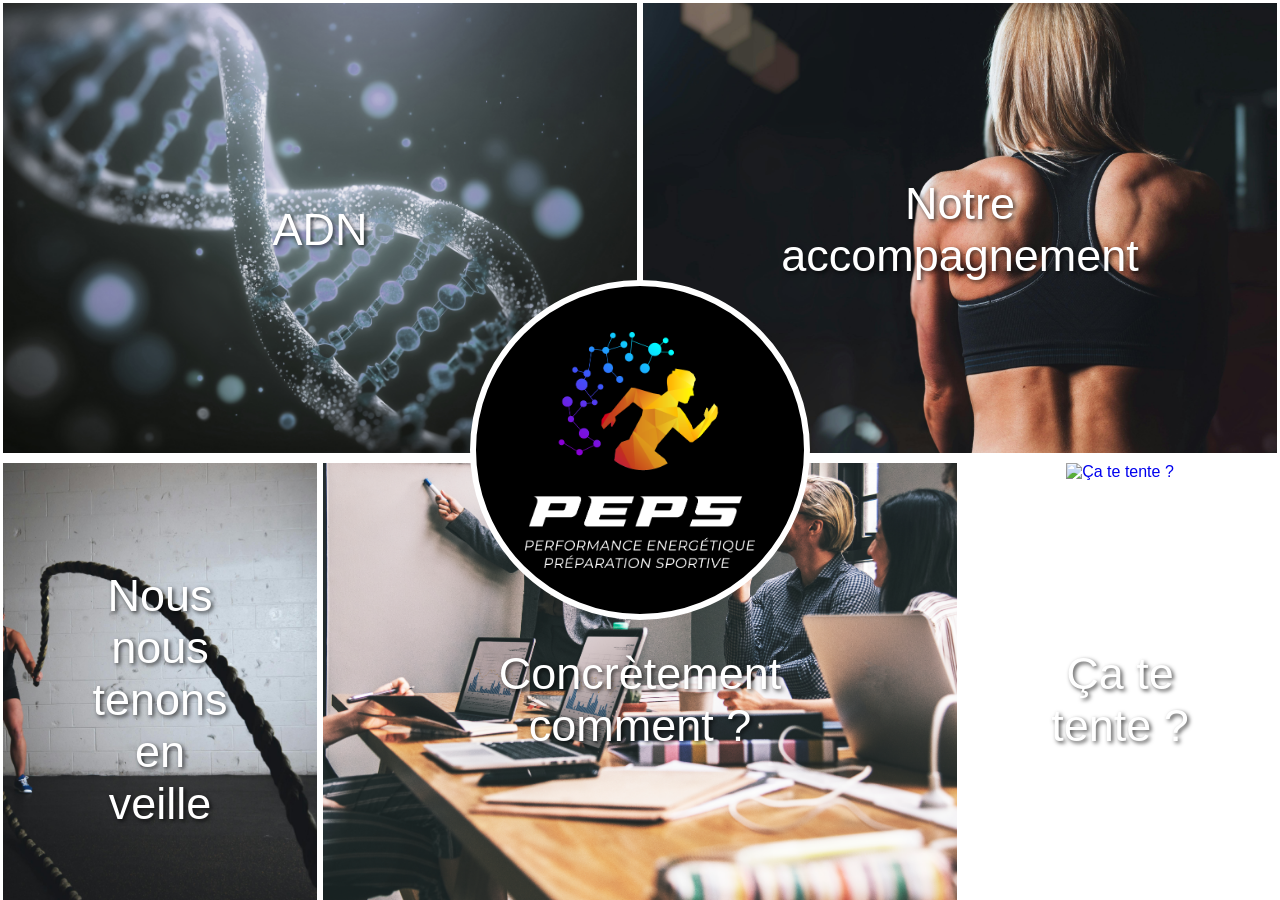
==== index.html @ bc74a057 "Avancement majeur du site" ====
<!DOCTYPE html>
<html lang="fr">
<head>
    <meta charset="UTF-8">
    <meta name="viewport" content="width=device-width, initial-scale=1.0">
    <title>PEPS - Page d'accueil</title>
    <link rel="stylesheet" href="assets/css/styles.css">
    <link rel="icon" type="image/png" href="assets/images/LOGO/COULEUR/logo-peps.png">
    <meta name="description" content="PEPS, Performance Energétique et Performance Sportive, accompagne les individus dans leur accomplissement sportif, en se basant sur la proximité, l'adaptabilité et le partage, pour une performance physique et mentale durable">
    <meta name="keywords" content="Coach sportif, préparation physique, suivi athlétique, remise en forme, sport collectif, sport individuel">
    <meta name="author" content="PEPS - Performance energétique, préparation sportive">
</head>
<body>
    <main class="main-container-index">
        <!-- Première ligne links -->
        <div class="row-top">
            <!-- Lien ADN -->
            <a href="pages/adn.html" class="link">
                <img class="link-img" src="assets/images/image-background-adn.jpg" alt="ADN">
                <span class="link-text">ADN</span>
            </a>

            <!-- Lien Accompagnement -->
            <a href="pages/accompaniement.html" class="link">
                <img class="link-img" src="assets/images/accompagnements.jpg" alt="Nos accompagnements">
                <span class="link-text">Notre accompagnement</span>
            </a>
        </div>
        <!-- Fin de première ligne links-->

        <!-- Logo central -->
        <div class="logo-center">
            <img src="assets/images/LOGO/COULEUR/logo-complet.png" alt="Logo PEPS">
        </div>
        <!-- Fin logo central -->


        <!-- Deuxième ligne links -->
        <div class="row-bottom">
            <!--Lien Veille-->
            <a href="pages/in-development.html" class="link img-bottom">
                <img class="link-img" src="assets/images/veille.jpg" alt="Nous nous tenons en veille">
                <span class="link-text">Nous nous tenons en veille</span>
            </a>

            <!-- Lien Concrètement -->
            <a href="pages/how.html" class="link img-bottom">
                <img class="link-img" src="assets/images/img-background-how.jpg" alt="Concrètement comment ?">
                <span class="link-text">Concrètement comment ?</span>
            </a>

            <!-- Lien Contact -->
            <a href="pages/contact.html" class="link img-bottom">
                <img class="link-img" src="assets/images/img-background-contact.jpg" alt="Ça te tente ?">
                <span class="link-text">Ça te tente ?</span>
            </a>
        </div>
        <!-- Deuxième ligne links -->

    </main>

    <script src="assets/js/script.js"></script>
</body>
</html>
---- assets/css/styles.css ----
/* ========================================*/
/* ============ CSS PRINCIPAL  ============*/
/* ========================================*/

*, ::before, ::after{
    margin: 0;
    box-sizing: border-box;
    padding: 0;
    font-family: 'Montserrat', sans-serif;
}

img{
    width: 100%;
    height: 100%;
    object-fit: cover;
}

a{
    text-decoration: none;
}

ul{
    list-style: none;
}

.btn {
    background: linear-gradient(120deg, #6a00f4, #16d9e3);
    border: none;
    border-radius: 30px;
    padding: 14px 25px;
    color: white;
    font-size: 1.2em;
    font-weight: bold;
    text-align: center;
    text-decoration: none;
    box-shadow: 0 4px 15px rgba(0, 0, 0, 0.2);
    transition: transform 0.3s ease, box-shadow 0.3s ease;
    cursor: pointer;
}

.btn:hover {
    transform: scale(1.05);
    box-shadow: 0px 6px 20px rgba(0, 0, 0, 0.3);
}


footer{
    background: linear-gradient(120deg, #6a00f4, #16d9e3);
    text-align: center;
    padding: 30px 5px;
    margin-top: 40px;
    bottom: 0;
    width: 100%;
    color: #ffffff;
}

/* ========================================*/
/* ========= FIN CSS PRINCIPAL  ===========*/
/* ========================================*/

/* ========================================*/
/* ============ PAGE D'ACCUEIL ============*/
/* ========================================*/
.main-container-index {
    position: relative;
    /*padding: 7px;*/
    height: 100vh;
    overflow: hidden;
    z-index: 1;
}

.logo-center{
    position: absolute;
    left: 50%;
    top: 50%;
    display: flex;
    align-items: center;
    justify-content: center;
    transform: translate(-50%, -50%);
    width: 340px;
    height: 340px;
    background-color: #000000;
    border-radius: 50%;
    border: solid 6px #ffffff;
    z-index: 3;
}

.logo-center > img{
    width: 230px;
    height: 245px;
    object-fit: contain;
}

.row-top{
    display: grid;
    grid-template-columns: 50% 50%;
    z-index: 2;
}

.row-bottom{
    display: grid;
    grid-template-columns: 25% 50% 25% ;
    z-index: 2;
}

.link{
    position: relative;
    text-align: center;
    padding: 3px;
    overflow: hidden;
}

.link-img{
    /*width: 720px;*/
    height: 50vh;
    transition: transform 0.3s ease;
}

.link:hover img {
    transform: scale(1.02);
}

.img-bottom{
    height: 480px;
}

.link-text {
    position: absolute;
    left: 50%;
    top: 50%;
    transform: translate(-50%, -50%);
    color: white;
    font-size: 5vh;
    text-shadow: 2px 2px 4px rgba(0, 0, 0, 0.7);
}

/* ========================================*/
/* ========== FIN PAGE D'ACCUEIL ==========*/
/* ========================================*/


/* ========================================*/
/* =============== PAGE ADN ===============*/
/* ========================================*/

.header{
    display: flex;
    justify-content: space-between;
    align-items: center;
    padding: 5px 55px;
    width: 100%;
    height: 11vh;
    background-color: rgba(0, 0, 0, 0.4);

}

.background-img{
    position: absolute;
    top: 0;
    left: 0;
    width: 100%;
    height: 60vh;
    background-size: cover;
    background-position: center;
    z-index: -1;
}

.url-adn{
    background-image: url("../images/image-background-adn.jpg");
}

.url-veille{
    background-image: url("../images/veille.jpg");
}

.url-how{
    background-image: url("../images/img-background-how.jpg");
}

.url-accompagnement{
    background-image: url("../images/accompagnements.jpg");
}

.url-contact{
    background-image: url("../images/img-background-contact-page.jpg");
}

.header-logo{
    width: 100px;
    top: 0;
}

.header-nav ul{
    display: flex;
}

.header-nav ul li {
    padding: 0 20px;
}

.header-nav ul li a {
    text-decoration: none;
    color: #ffffff;
    font-size: 1.2em;
}

/*
.header-nav ul li a:hover {
    color: #d47a1c;
}
*/

.hero{
    display: flex;
    flex-direction: column;
    align-items: center;
    margin-top: 50px;
}

.hero-text {
    text-align: center;
    color: white;
}

.hero-text h1 {
    font-size: 4em;
    margin-bottom: 20px;
}

.hero-text p {
    font-size: 3em;
    margin-bottom: 40px;
}

.container{
    width: 100%;
    max-width: 1440px;
    margin: 0 auto;
    padding: 20px;
    margin-top: 90px;
}

.container-titre h2{
    text-align: center;
    font-size: 3em;
    font-weight: bold;
    background: linear-gradient(90deg, #6a00f4, #16d9e3);
    -webkit-background-clip: text;
    -webkit-text-fill-color: transparent;
    margin-bottom: 40px;
    margin-top: 40px;
}

.container-adn{
    text-align: center;
}

.container p {
    font-size: 1.2em;
    line-height: 1.2;
}


/* ========================================*/
/* ============= FIN PAGE ADN =============*/
/* ========================================*/


/* ========================================*/
/* =============== PAGE ACC ===============*/
/* ========================================*/
.container-cards {
    display: grid;
    max-width: 1200px;
    margin: 0 auto;
    grid-template-columns: repeat(2, 1fr);
    gap: 20px;
    align-items: start;
    justify-content: center;
}

.card {
    max-width: 550px;
    border: none;
    border-radius: 10px;
    box-shadow: 0 4px 15px rgba(0, 0, 0, 0.2);
    margin-top: 20px;
    margin-bottom: 25px;
}

.card-header {
    text-align: center;
    border-top-left-radius: 10px;
    border-top-right-radius: 10px;
    color: #ffffff;
    font-size: 1.5em;
    background: linear-gradient(10deg, #6a00f4, #16d9e3);
    padding: 15px 10px;
}

.card-content {
    padding: 10px;
}

.card-list {
    list-style-type: none;
    padding: 0;
    margin: 0;
}

.card-list li {
    background-color: #f9f9f9;
    border: 1px solid #ddd;
    border-radius: 5px;
    padding: 10px;
    margin-bottom: 10px;
    transition: background-color 0.3s;
}

.card-list li:hover {
    background-color: #e0e0e0;
}

.hover-text {
    display: none;
    padding: 5px;
    z-index: 1;
}

.card:hover .hover-text {
    display: block;
}

/* ========================================*/
/* ============= FIN PAGE ACC =============*/
/* ========================================*/

/* ========================================*/
/* =============== PAGE how ===============*/
/* ========================================*/
.container-box{
    position: relative;
}

.line{
    height: 1000px;
    width: 8px;
    margin: 0 auto;
    background: linear-gradient(10deg, #6a00f4, #16d9e3);
    border-radius: 20px;
}

.rond{
    position: absolute;
    width: 50px;
    height: 50px;
    border-radius: 50%;
    background: linear-gradient(10deg, #6a00f4, #16d9e3);
    left: 50%;
    transform: translate(-50%);
}

.box{
    position: absolute;
    left: 50%;
    transform: translate(-50%);
    width: 400px;
    height: auto;
    padding: 20px;
    border-radius: 3px;
    box-shadow: 0 10px 15px rgba(0,0,0,0.5);
}

.r1{top: 60px;}
.r2{top: 260px;}
.r3{top: 440px;}
.r4{top: 600px;}
.r5{top: 700px;}
.r6{top: 820px;}

.b1{top: 60px; left: calc(50% - 270px)}
.b2{top: 260px; left: calc(50% + 270px)}
.b3{top: 440px; left: calc(50% - 270px)}
.b4{top: 600px; left: calc(50% + 270px)}
.b5{top: 700px; left: calc(50% - 270px)}
.b6{top: 820px; left: calc(50% + 270px)}


/* ========================================*/
/* ============= FIN PAGE how =============*/
/* ========================================*/




@media (max-width: 768px) {
    .container-cards {
        grid-template-columns: 1fr;
    }

    .container-titre h2 {
        font-size: 2.5em;
    }

    .card-header {
        font-size: 1.3em;
    }

    .card-list li {
        font-size: 1em;
    }
}

@media (max-width: 480px) {
    .container-titre h2 {
        font-size: 2em;
    }

    .card-header {
        font-size: 1.2em;
    }

    .card-list li {
        font-size: 0.9em;
    }
}
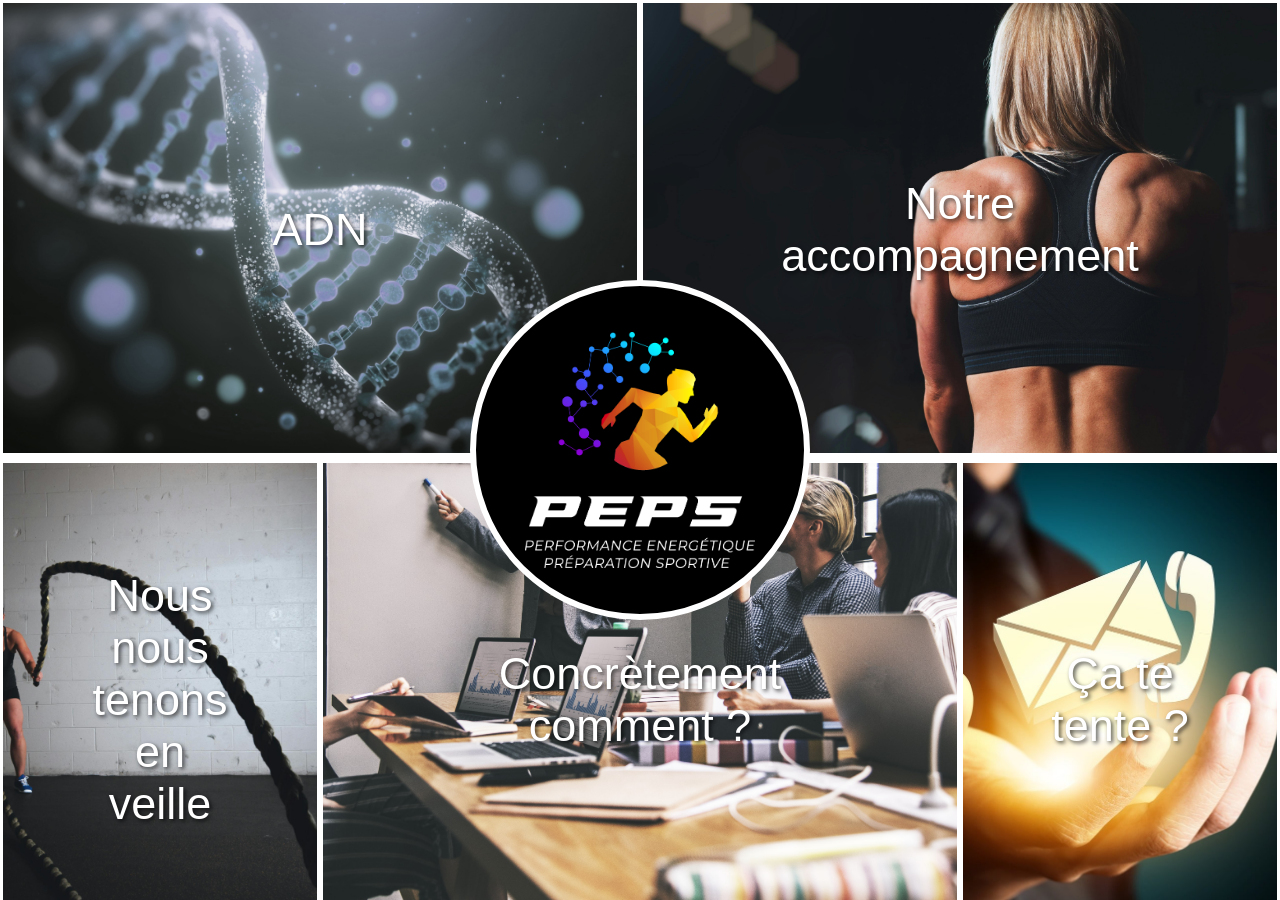
==== commit e1c09140: "Peps site Version 1" ====
--- a/index.html
+++ b/index.html
@@ -6,8 +6,9 @@
     <title>PEPS - Page d'accueil</title>
     <link rel="stylesheet" href="assets/css/styles.css">
     <link rel="icon" type="image/png" href="assets/images/LOGO/COULEUR/logo-peps.png">
-    <meta name="description" content="PEPS, Performance Energétique et Performance Sportive, accompagne les individus dans leur accomplissement sportif, en se basant sur la proximité, l'adaptabilité et le partage, pour une performance physique et mentale durable">
+    <meta name="description" content="PEPS, Performance Energétique et Performance Sportive, accompagne ses clients dans leur accomplissement sportif, en se basant sur la proximité, l'adaptabilité et le partage, pour une performance physique et mentale durable">
     <meta name="keywords" content="Coach sportif, préparation physique, suivi athlétique, remise en forme, sport collectif, sport individuel">
+    <link rel="canonical" href="https://prepapeps.com/index.html">
     <meta name="author" content="PEPS - Performance energétique, préparation sportive">
 </head>
 <body>
@@ -21,7 +22,7 @@
             </a>
 
             <!-- Lien Accompagnement -->
-            <a href="pages/accompaniement.html" class="link">
+            <a href="pages/accompagnement.html" class="link">
                 <img class="link-img" src="assets/images/accompagnements.jpg" alt="Nos accompagnements">
                 <span class="link-text">Notre accompagnement</span>
             </a>
@@ -38,13 +39,13 @@
         <!-- Deuxième ligne links -->
         <div class="row-bottom">
             <!--Lien Veille-->
-            <a href="pages/in-development.html" class="link img-bottom">
+            <a href="pages/veille.html" class="link img-bottom">
                 <img class="link-img" src="assets/images/veille.jpg" alt="Nous nous tenons en veille">
                 <span class="link-text">Nous nous tenons en veille</span>
             </a>
 
             <!-- Lien Concrètement -->
-            <a href="pages/how.html" class="link img-bottom">
+            <a href="pages/comment-ca-marche.html" class="link img-bottom">
                 <img class="link-img" src="assets/images/img-background-how.jpg" alt="Concrètement comment ?">
                 <span class="link-text">Concrètement comment ?</span>
             </a>
--- a/assets/css/styles.css
+++ b/assets/css/styles.css
@@ -29,7 +29,7 @@
     border-radius: 30px;
     padding: 14px 25px;
     color: white;
-    font-size: 1.2em;
+    font-size: 2vh;
     font-weight: bold;
     text-align: center;
     text-decoration: none;
@@ -40,7 +40,7 @@
 
 .btn:hover {
     transform: scale(1.05);
-    box-shadow: 0px 6px 20px rgba(0, 0, 0, 0.3);
+    box-shadow: 0 6px 20px rgba(0, 0, 0, 0.3);
 }
 
 
@@ -54,9 +54,102 @@
     color: #ffffff;
 }
 
+.link-footer{
+    color: #FFFFFF;
+}
+
+.link-footer:hover{
+    color: #000000;
+}
+
 /* ========================================*/
 /* ========= FIN CSS PRINCIPAL  ===========*/
 /* ========================================*/
+
+/* ========================================*/
+/* ============ Hamburger Menu ============*/
+/* ========================================*/
+.hamburger {
+    display: none;
+    flex-direction: column;
+    justify-content: space-around;
+    width: 30px;
+    height: 25px;
+    cursor: pointer;
+}
+
+.hamburger span {
+    height: 3px;
+    width: 100%;
+    background-color: #ffffff;
+    border-radius: 5px;
+}
+
+/* Styles pour le menu nav */
+.header-nav {
+    display: flex;
+}
+
+.header-nav ul {
+    display: flex;
+}
+
+.header-nav ul li {
+    padding: 0 20px;
+}
+
+
+@media (max-width: 768px) {
+    .test{
+        width: 100%;
+        display: flex;
+        justify-content: space-between;
+        text-align: center;
+        align-items: center;
+    }
+    .header-nav {
+        display: none;
+    }
+
+    .hamburger {
+        display: flex;
+    }
+
+    .header-nav.active {
+        display: flex;
+        flex-direction: column;
+        position: absolute;
+        left: 0;
+        top: 0;
+        width: 100%;
+        background: rgba(0, 0, 0, 0.9);
+        z-index: 10;
+    }
+
+    .header-nav.active ul {
+        flex-direction: column;
+        padding: 10px 0;
+    }
+
+    .header-nav.active ul li {
+        padding: 10px 0; /* Padding des items */
+        text-align: center; /* Centré */
+    }
+
+    .header-btn {
+        display: none; /* Masqué sur mobile par défaut */
+    }
+
+    .header-nav.active .header-btn {
+        display: block; /* Affiché quand le menu est actif */
+        padding: 10px; /* Padding pour le bouton de contact */
+    }
+}
+
+/* ========================================*/
+/* ============ Fin Hamburger Menu ========*/
+/* ========================================*/
+
 
 /* ========================================*/
 /* ============ PAGE D'ACCUEIL ============*/
@@ -142,16 +235,13 @@
 /* ========================================*/
 /* =============== PAGE ADN ===============*/
 /* ========================================*/
-
 .header{
     display: flex;
     justify-content: space-between;
     align-items: center;
     padding: 5px 55px;
     width: 100%;
-    height: 11vh;
     background-color: rgba(0, 0, 0, 0.4);
-
 }
 
 .background-img{
@@ -159,7 +249,7 @@
     top: 0;
     left: 0;
     width: 100%;
-    height: 60vh;
+    height: 495px;
     background-size: cover;
     background-position: center;
     z-index: -1;
@@ -391,9 +481,114 @@
 /* ========================================*/
 
 
-
-
-@media (max-width: 768px) {
+/* ========================================*/
+/* ============= PAGE CONTACT =============*/
+/* ========================================*/
+.contact-container {
+    display: flex;
+    align-items: center;
+    justify-content: center;
+    margin: 50px auto;
+    max-width: 800px;
+}
+
+.contact-box {
+    background-color: #ffffff;
+    border: 2px solid transparent;
+    border-image: linear-gradient(10deg, #6a00f4, #16d9e3) 1;
+    padding: 20px;
+    margin-bottom: 20px;
+    border-radius: 8px;
+    box-shadow: 0 2px 10px rgba(0, 0, 0, 0.1);
+}
+
+.contact-box h2 {
+    margin-top: 0;
+    color: #6a00f4;
+}
+
+.contact-box p {
+    margin: 10px 0;
+    color: #333;
+}
+
+.contact-box ul {
+    padding-left: 20px;
+}
+
+.contact-box ul li {
+    margin: 5px 0;
+    color: #333;
+}
+
+/* ========================================*/
+/* ============ PAGE CONTACT ==============*/
+/* ========================================*/
+
+
+/* ========================================*/
+/* ============ Responsive ================*/
+/* ========================================*/
+
+@media only screen and (min-width: 769px) and (max-width: 1024px) {
+    .link-text{
+        font-size: 1.8em;
+    }
+
+    .btn{
+        font-size: 1em;
+    }
+
+    .header-nav ul li a {
+        text-decoration: none;
+        color: #ffffff;
+        font-size: 1em;
+        padding: 0 10px;
+    }
+
+    .header-nav ul li {
+        font-size: 1em;
+        padding: 10px 0;
+    }
+
+    .hero-text h1 {
+        font-size: 3em;
+    }
+
+    .hero-text p {
+        font-size: 2.5em;
+    }
+
+    .contact-container {
+        flex-direction: column;
+        padding: 20px;
+    }
+
+    .contact-box {
+        width: 90%;
+    }
+
+    .logo-center > img {
+        width: 150px;
+        height: 150px;
+    }
+
+    .logo-center {
+        width: 220px;
+        height: 220px;
+    }
+
+    .box{
+        width: 40%;
+    }
+
+}
+
+@media only screen and (min-width: 481px) and (max-width: 768px) {
+    .background-img {
+        height: 440px;
+    }
+
     .container-cards {
         grid-template-columns: 1fr;
     }
@@ -409,6 +604,66 @@
     .card-list li {
         font-size: 1em;
     }
+
+    .link-text{
+        font-size: 1.5em;
+    }
+
+    .header-nav ul {
+        flex-direction: column;
+    }
+
+    .header-nav ul li {
+        padding: 10px 0;
+    }
+
+    .hero-text h1 {
+        font-size: 2.5em;
+    }
+
+    .hero-text p {
+        font-size: 2em;
+    }
+
+    .contact-container {
+        flex-direction: column;
+        padding: 20px;
+    }
+
+    .contact-box {
+        width: 90%;
+    }
+
+    /* Page comment ça marche  */
+    .line{
+        height: 1100px;
+        width: 6px;
+        margin-left: 80%;
+    }
+
+    .rond{
+        width: 30px;
+        height: 30px;
+        left: 80.5%;
+    }
+
+    .box{
+        width: 60%;
+    }
+
+    .r1{top: 60px;}
+    .r2{top: 330px;}
+    .r3{top: 480px;}
+    .r4{top: 620px;}
+    .r5{top: 720px;}
+    .r6{top: 860px;}
+
+    .b1{top: 60px; left: 40%}
+    .b2{top: 330px; left: 40%}
+    .b3{top: 480px; left: 40%}
+    .b4{top: 620px; left: 40%}
+    .b5{top: 720px; left: 40%}
+    .b6{top: 860px; left: 40%}
 }
 
 @media (max-width: 480px) {
@@ -416,6 +671,23 @@
         font-size: 2em;
     }
 
+    .logo-center{
+        width: 230px;
+        height: 230px;
+    }
+
+    .logo-center > img{
+        width: 150px;
+    }
+
+    .background-img{
+        height: 385px;
+    }
+
+    .link-text{
+        font-size: 1.3em;
+    }
+
     .card-header {
         font-size: 1.2em;
     }
@@ -423,4 +695,145 @@
     .card-list li {
         font-size: 0.9em;
     }
-}
+
+    .hero-text h1 {
+        font-size: 2em;
+    }
+
+    .hero-text p {
+        font-size: 1.5em;
+    }
+
+    .header {
+        flex-direction: column;
+        align-items: center;
+    }
+
+    .header-logo {
+        width: 80px;
+    }
+
+    .header-nav ul {
+        flex-direction: column;
+        align-items: center;
+        padding: 10px 0;
+    }
+
+    .header-nav ul li {
+        padding: 5px 0;
+        font-size: 0.9em;
+    }
+
+    .contact-container {
+        padding: 10px;
+    }
+
+    .contact-box {
+        width: 100%;
+        padding: 15px;
+    }
+
+    /* Page comment ça marche  */
+    .line{
+        height: 1100px;
+        width: 6px;
+        margin-left: 95%;
+    }
+
+    .rond{
+        width: 30px;
+        height: 30px;
+        left: 95.5%;
+    }
+
+    .box{
+        width: 80%;
+    }
+
+    .r1{top: 60px;}
+    .r2{top: 330px;}
+    .r3{top: 480px;}
+    .r4{top: 620px;}
+    .r5{top: 720px;}
+    .r6{top: 860px;}
+
+    .b1{top: 60px; left: 40%}
+    .b2{top: 330px; left: 40%}
+    .b3{top: 480px; left: 40%}
+    .b4{top: 620px; left: 40%}
+    .b5{top: 720px; left: 40%}
+    .b6{top: 860px; left: 40%}
+}
+
+/*@media (min-width: 1440px) {
+    .background-img{
+        height: 65vh;
+    }
+}*/
+
+
+
+/* ========================================*/
+/* ============ Fin Responsive ============*/
+/* ========================================*/
+
+/* ========================================*/
+/* ============== CSS ERROR ===============*/
+/* ========================================*/
+
+.error-container {
+    background: lightgray;
+    padding: 40px;
+    border-radius: 10px;
+    box-shadow: 0 4px 15px rgba(0, 0, 0, 0.3);
+}
+
+h5 {
+    font-weight: bold;
+    background: linear-gradient(90deg, #6a00f4, #16d9e3);
+    -webkit-background-clip: text;
+    -webkit-text-fill-color: transparent;
+    font-size: 6em;
+    margin: 0;
+}
+
+h6 {
+    font-size: 2em;
+    margin: 10px 0;
+}
+
+
+
+/* ========================================*/
+/* =========== FIN CSS ERROR  =============*/
+/* ========================================*/
+
+
+/* ========================================*/
+/* ============ CSS Mentions  =============*/
+/* ========================================*/
+
+.container-mentions {
+    max-width: 800px;
+    margin: 50px auto;
+    padding: 20px;
+    background-color: #f9f9f9;
+    border-radius: 8px;
+    box-shadow: 0 2px 10px rgba(0, 0, 0, 0.1);
+}
+
+.container-mentions > h3 {
+    color: #333; /* Couleur des sous-titres */
+    margin-top: 20px;
+}
+
+.container.container-mentions > p {
+    line-height: 1.5;
+    color: #555; /* Couleur du texte */
+}
+
+/* ========================================*/
+/* ========== FIN CSS Mentions  ===========*/
+/* ========================================*/
+
+
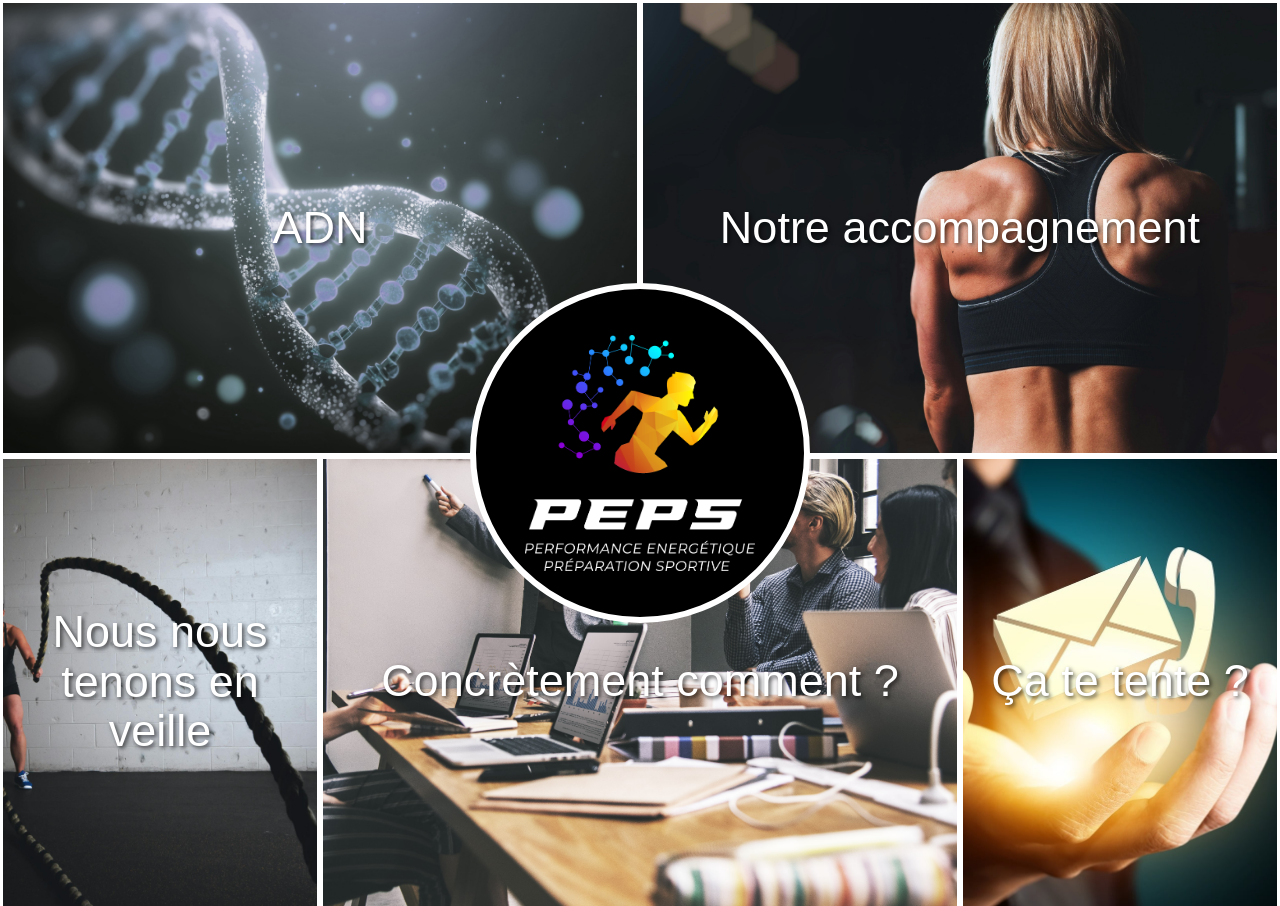
==== commit 21382327: "Refactor HTML pages for improved SEO and accessibility - Updated meta tags across multiple pages for" ====
--- a/index.html
+++ b/index.html
@@ -6,24 +6,36 @@
     <title>PEPS - Page d'accueil</title>
     <link rel="stylesheet" href="assets/css/styles.css">
     <link rel="icon" type="image/png" href="assets/images/LOGO/COULEUR/logo-peps.png">
-    <meta name="description" content="PEPS, Performance Energétique et Performance Sportive, accompagne ses clients dans leur accomplissement sportif, en se basant sur la proximité, l'adaptabilité et le partage, pour une performance physique et mentale durable">
+    <meta name="description" content="PEPS, Performance Énergétique et Performance Sportive, accompagne ses clients dans leur accomplissement sportif, en se basant sur la proximité, l'adaptabilité et le partage, pour une performance physique et mentale durable">
     <meta name="keywords" content="Coach sportif, préparation physique, suivi athlétique, remise en forme, sport collectif, sport individuel">
-    <link rel="canonical" href="https://prepapeps.com/index.html">
-    <meta name="author" content="PEPS - Performance energétique, préparation sportive">
+    <meta name="author" content="PEPS - Performance énergétique, préparation sportive">
+    <link rel="canonical" href="https://prepapeps.com/">
+    <meta property="og:type" content="website">
+    <meta property="og:locale" content="fr_FR">
+    <meta property="og:site_name" content="PEPS">
+    <meta property="og:title" content="PEPS - Page d'accueil">
+    <meta property="og:description" content="PEPS, Performance Énergétique et Performance Sportive, accompagne ses clients dans leur accomplissement sportif, en se basant sur la proximité, l'adaptabilité et le partage, pour une performance physique et mentale durable">
+    <meta property="og:url" content="https://prepapeps.com/">
+    <meta property="og:image" content="https://prepapeps.com/assets/images/LOGO/COULEUR/logo-complet.png">
+    <meta name="twitter:card" content="summary_large_image">
+    <meta name="twitter:title" content="PEPS - Page d'accueil">
+    <meta name="twitter:description" content="PEPS, Performance Énergétique et Performance Sportive, accompagne ses clients dans leur accomplissement sportif, en se basant sur la proximité, l'adaptabilité et le partage, pour une performance physique et mentale durable">
+    <meta name="twitter:image" content="https://prepapeps.com/assets/images/LOGO/COULEUR/logo-complet.png">
 </head>
 <body>
+    <h1 class="sr-only">PEPS - Performance Énergétique et Préparation Sportive</h1>
     <main class="main-container-index">
         <!-- Première ligne links -->
         <div class="row-top">
             <!-- Lien ADN -->
             <a href="pages/adn.html" class="link">
-                <img class="link-img" src="assets/images/image-background-adn.jpg" alt="ADN">
+                <img class="link-img" src="assets/images/image-background-adn.jpg" alt="">
                 <span class="link-text">ADN</span>
             </a>
 
             <!-- Lien Accompagnement -->
             <a href="pages/accompagnement.html" class="link">
-                <img class="link-img" src="assets/images/accompagnements.jpg" alt="Nos accompagnements">
+                <img class="link-img" src="assets/images/accompagnements.jpg" alt="">
                 <span class="link-text">Notre accompagnement</span>
             </a>
         </div>
@@ -40,19 +52,19 @@
         <div class="row-bottom">
             <!--Lien Veille-->
             <a href="pages/veille.html" class="link img-bottom">
-                <img class="link-img" src="assets/images/veille.jpg" alt="Nous nous tenons en veille">
+                <img class="link-img" src="assets/images/veille.jpg" alt="">
                 <span class="link-text">Nous nous tenons en veille</span>
             </a>
 
             <!-- Lien Concrètement -->
             <a href="pages/comment-ca-marche.html" class="link img-bottom">
-                <img class="link-img" src="assets/images/img-background-how.jpg" alt="Concrètement comment ?">
+                <img class="link-img" src="assets/images/img-background-how.jpg" alt="">
                 <span class="link-text">Concrètement comment ?</span>
             </a>
 
             <!-- Lien Contact -->
             <a href="pages/contact.html" class="link img-bottom">
-                <img class="link-img" src="assets/images/img-background-contact.jpg" alt="Ça te tente ?">
+                <img class="link-img" src="assets/images/img-background-contact.jpg" alt="">
                 <span class="link-text">Ça te tente ?</span>
             </a>
         </div>
--- a/assets/css/styles.css
+++ b/assets/css/styles.css
@@ -9,7 +9,24 @@
     font-family: 'Montserrat', sans-serif;
 }
 
+html {
+    min-width: 320px;
+    scroll-behavior: smooth;
+}
+
+body {
+    display: flex;
+    flex-direction: column;
+    min-height: 100vh;
+    overflow-x: hidden;
+}
+
+main {
+    flex: 1 0 auto;
+}
+
 img{
+    display: block;
     width: 100%;
     height: 100%;
     object-fit: cover;
@@ -23,13 +40,26 @@
     list-style: none;
 }
 
+.sr-only {
+    position: absolute;
+    width: 1px;
+    height: 1px;
+    padding: 0;
+    margin: -1px;
+    overflow: hidden;
+    clip: rect(0, 0, 0, 0);
+    white-space: nowrap;
+    border: 0;
+}
+
 .btn {
+    display: inline-block;
     background: linear-gradient(120deg, #6a00f4, #16d9e3);
     border: none;
     border-radius: 30px;
     padding: 14px 25px;
     color: white;
-    font-size: 2vh;
+    font-size: clamp(0.95rem, 1.8vh, 1.05rem);
     font-weight: bold;
     text-align: center;
     text-decoration: none;
@@ -59,7 +89,9 @@
 }
 
 .link-footer:hover{
-    color: #000000;
+    color: #ffffff;
+    text-decoration: underline;
+    text-underline-offset: 3px;
 }
 
 /* ========================================*/
@@ -70,12 +102,22 @@
 /* ============ Hamburger Menu ============*/
 /* ========================================*/
 .hamburger {
+    background: transparent;
+    border: 0;
     display: none;
     flex-direction: column;
     justify-content: space-around;
     width: 30px;
     height: 25px;
     cursor: pointer;
+    padding: 0;
+}
+
+.hamburger:focus-visible,
+a:focus-visible,
+.btn:focus-visible {
+    outline: 3px solid #16d9e3;
+    outline-offset: 4px;
 }
 
 .hamburger span {
@@ -120,7 +162,7 @@
         flex-direction: column;
         position: absolute;
         left: 0;
-        top: 0;
+        top: 100%;
         width: 100%;
         background: rgba(0, 0, 0, 0.9);
         z-index: 10;
@@ -157,7 +199,7 @@
 .main-container-index {
     position: relative;
     /*padding: 7px;*/
-    height: 100vh;
+    min-height: 100vh;
     overflow: hidden;
     z-index: 1;
 }
@@ -198,6 +240,7 @@
 
 .link{
     position: relative;
+    display: block;
     text-align: center;
     padding: 3px;
     overflow: hidden;
@@ -214,7 +257,7 @@
 }
 
 .img-bottom{
-    height: 480px;
+    height: 50vh;
 }
 
 .link-text {
@@ -223,7 +266,9 @@
     top: 50%;
     transform: translate(-50%, -50%);
     color: white;
-    font-size: 5vh;
+    width: min(90%, 720px);
+    font-size: clamp(1.3rem, 5vh, 3rem);
+    line-height: 1.1;
     text-shadow: 2px 2px 4px rgba(0, 0, 0, 0.7);
 }
 
@@ -236,6 +281,7 @@
 /* =============== PAGE ADN ===============*/
 /* ========================================*/
 .header{
+    position: relative;
     display: flex;
     justify-content: space-between;
     align-items: center;
@@ -280,6 +326,11 @@
     top: 0;
 }
 
+.header-logo img{
+    height: auto;
+    object-fit: contain;
+}
+
 .header-nav ul{
     display: flex;
 }
@@ -304,7 +355,9 @@
     display: flex;
     flex-direction: column;
     align-items: center;
-    margin-top: 50px;
+    justify-content: center;
+    min-height: 395px;
+    padding: 20px;
 }
 
 .hero-text {
@@ -312,8 +365,10 @@
     color: white;
 }
 
-.hero-text h1 {
+.hero-brand {
+    display: block;
     font-size: 4em;
+    font-weight: bold;
     margin-bottom: 20px;
 }
 
@@ -330,19 +385,37 @@
     margin-top: 90px;
 }
 
+.container-short {
+    display: flex;
+    align-items: center;
+    justify-content: center;
+    margin-top: 0;
+}
+
+.container-short .container-titre h1,
+.container-short .container-titre h2 {
+    margin: 0;
+}
+
+.container-titre h1,
 .container-titre h2{
     text-align: center;
-    font-size: 3em;
+    font-size: clamp(2rem, 8vw, 3em);
     font-weight: bold;
     background: linear-gradient(90deg, #6a00f4, #16d9e3);
     -webkit-background-clip: text;
     -webkit-text-fill-color: transparent;
+    overflow-wrap: anywhere;
     margin-bottom: 40px;
     margin-top: 40px;
 }
 
 .container-adn{
     text-align: center;
+}
+
+.container-adn p + p {
+    margin-top: 1rem;
 }
 
 .container p {
@@ -367,9 +440,11 @@
     gap: 20px;
     align-items: start;
     justify-content: center;
+    justify-items: center;
 }
 
 .card {
+    width: 100%;
     max-width: 550px;
     border: none;
     border-radius: 10px;
@@ -388,6 +463,10 @@
     padding: 15px 10px;
 }
 
+.card-header h2 {
+    font-size: 1em;
+}
+
 .card-content {
     padding: 10px;
 }
@@ -412,15 +491,11 @@
 }
 
 .hover-text {
-    display: none;
+    display: block;
     padding: 5px;
     z-index: 1;
 }
 
-.card:hover .hover-text {
-    display: block;
-}
-
 /* ========================================*/
 /* ============= FIN PAGE ACC =============*/
 /* ========================================*/
@@ -430,6 +505,7 @@
 /* ========================================*/
 .container-box{
     position: relative;
+    min-height: 1000px;
 }
 
 .line{
@@ -512,6 +588,18 @@
     color: #333;
 }
 
+.contact-box address {
+    color: #333;
+    font-style: normal;
+    margin: 10px 0;
+}
+
+.contact-box a {
+    color: inherit;
+    text-decoration: underline;
+    text-underline-offset: 3px;
+}
+
 .contact-box ul {
     padding-left: 20px;
 }
@@ -551,7 +639,7 @@
         padding: 10px 0;
     }
 
-    .hero-text h1 {
+    .hero-brand {
         font-size: 3em;
     }
 
@@ -585,10 +673,46 @@
 }
 
 @media only screen and (min-width: 481px) and (max-width: 768px) {
+    .main-container-index {
+        height: auto;
+        overflow: visible;
+    }
+
+    .logo-center {
+        position: absolute;
+        top: 14px;
+        right: 14px;
+        left: auto;
+        width: 130px;
+        height: 130px;
+        transform: none;
+        border-width: 4px;
+    }
+
+    .logo-center > img {
+        width: 84px;
+        height: auto;
+    }
+
+    .row-top,
+    .row-bottom {
+        grid-template-columns: 1fr;
+    }
+
+    .link-img,
+    .img-bottom {
+        height: 34vh;
+        min-height: 220px;
+    }
+
     .background-img {
         height: 440px;
     }
 
+    .hero {
+        min-height: 330px;
+    }
+
     .container-cards {
         grid-template-columns: 1fr;
     }
@@ -617,7 +741,7 @@
         padding: 10px 0;
     }
 
-    .hero-text h1 {
+    .hero-brand {
         font-size: 2.5em;
     }
 
@@ -634,56 +758,57 @@
         width: 90%;
     }
 
-    /* Page comment ça marche  */
-    .line{
-        height: 1100px;
-        width: 6px;
-        margin-left: 80%;
-    }
-
-    .rond{
-        width: 30px;
-        height: 30px;
-        left: 80.5%;
-    }
-
-    .box{
-        width: 60%;
-    }
-
-    .r1{top: 60px;}
-    .r2{top: 330px;}
-    .r3{top: 480px;}
-    .r4{top: 620px;}
-    .r5{top: 720px;}
-    .r6{top: 860px;}
-
-    .b1{top: 60px; left: 40%}
-    .b2{top: 330px; left: 40%}
-    .b3{top: 480px; left: 40%}
-    .b4{top: 620px; left: 40%}
-    .b5{top: 720px; left: 40%}
-    .b6{top: 860px; left: 40%}
 }
 
 @media (max-width: 480px) {
+    .main-container-index {
+        height: auto;
+        overflow: visible;
+    }
+
+    .row-top,
+    .row-bottom {
+        grid-template-columns: 1fr;
+    }
+
+    .link-img,
+    .img-bottom {
+        height: 32vh;
+        min-height: 190px;
+    }
+
+    .link {
+        padding: 2px;
+    }
+
     .container-titre h2 {
         font-size: 2em;
     }
 
     .logo-center{
-        width: 230px;
-        height: 230px;
+        position: absolute;
+        top: 12px;
+        right: 12px;
+        left: auto;
+        width: 104px;
+        height: 104px;
+        transform: none;
+        border-width: 4px;
     }
 
     .logo-center > img{
-        width: 150px;
+        width: 68px;
+        height: auto;
     }
 
     .background-img{
         height: 385px;
     }
 
+    .hero {
+        min-height: 285px;
+    }
+
     .link-text{
         font-size: 1.3em;
     }
@@ -692,11 +817,15 @@
         font-size: 1.2em;
     }
 
+    .container-cards {
+        grid-template-columns: 1fr;
+    }
+
     .card-list li {
         font-size: 0.9em;
     }
 
-    .hero-text h1 {
+    .hero-brand {
         font-size: 2em;
     }
 
@@ -707,6 +836,7 @@
     .header {
         flex-direction: column;
         align-items: center;
+        padding: 5px 20px;
     }
 
     .header-logo {
@@ -733,36 +863,49 @@
         padding: 15px;
     }
 
-    /* Page comment ça marche  */
-    .line{
-        height: 1100px;
+}
+
+@media (max-width: 900px) {
+    .container-box {
+        display: grid;
+        gap: 22px;
+        min-height: auto;
+        padding-left: 42px;
+    }
+
+    .line {
+        position: absolute;
+        top: 0;
+        bottom: 0;
+        left: 15px;
         width: 6px;
-        margin-left: 95%;
-    }
-
-    .rond{
-        width: 30px;
-        height: 30px;
-        left: 95.5%;
-    }
-
-    .box{
-        width: 80%;
-    }
-
-    .r1{top: 60px;}
-    .r2{top: 330px;}
-    .r3{top: 480px;}
-    .r4{top: 620px;}
-    .r5{top: 720px;}
-    .r6{top: 860px;}
-
-    .b1{top: 60px; left: 40%}
-    .b2{top: 330px; left: 40%}
-    .b3{top: 480px; left: 40%}
-    .b4{top: 620px; left: 40%}
-    .b5{top: 720px; left: 40%}
-    .b6{top: 860px; left: 40%}
+        height: auto;
+        margin: 0;
+    }
+
+    .rond {
+        display: none;
+    }
+
+    .box {
+        position: relative;
+        top: auto;
+        left: auto;
+        width: 100%;
+        transform: none;
+        background-color: #ffffff;
+    }
+
+    .box::before {
+        content: "";
+        position: absolute;
+        top: 22px;
+        left: -38px;
+        width: 26px;
+        height: 26px;
+        border-radius: 50%;
+        background: linear-gradient(10deg, #6a00f4, #16d9e3);
+    }
 }
 
 /*@media (min-width: 1440px) {
@@ -788,7 +931,7 @@
     box-shadow: 0 4px 15px rgba(0, 0, 0, 0.3);
 }
 
-h5 {
+.error-code {
     font-weight: bold;
     background: linear-gradient(90deg, #6a00f4, #16d9e3);
     -webkit-background-clip: text;
@@ -797,7 +940,7 @@
     margin: 0;
 }
 
-h6 {
+.error-title {
     font-size: 2em;
     margin: 10px 0;
 }
@@ -827,13 +970,18 @@
     margin-top: 20px;
 }
 
-.container.container-mentions > p {
+.container-mentions a {
+    color: #3867e8;
+    text-decoration: underline;
+    text-underline-offset: 3px;
+}
+
+.container-mentions p {
     line-height: 1.5;
     color: #555; /* Couleur du texte */
+    margin-top: 10px;
 }
 
 /* ========================================*/
 /* ========== FIN CSS Mentions  ===========*/
 /* ========================================*/
-
-
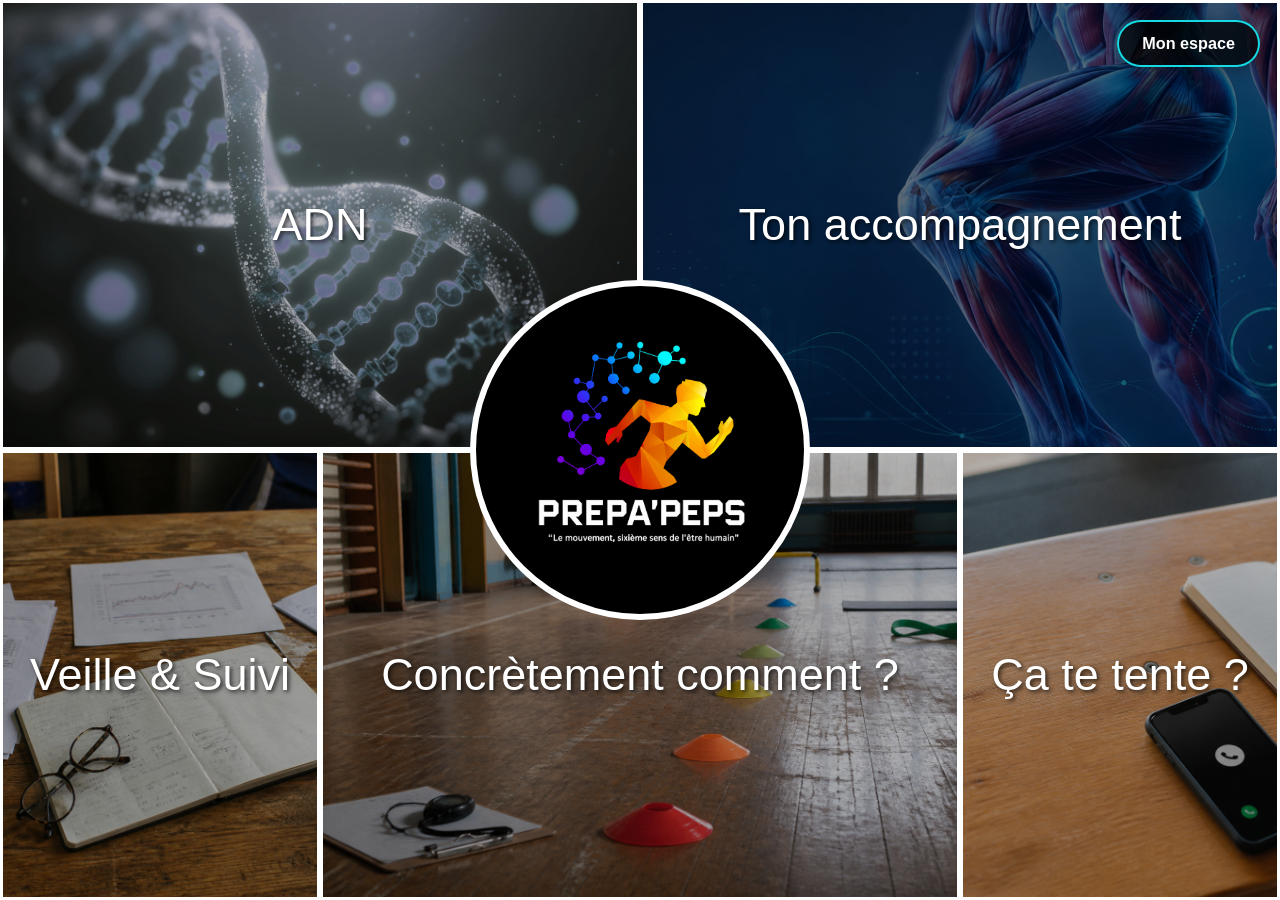
==== commit 4e13f1a8: "Refactor site branding from PEPS to PREPA’PEPS across multiple pages and scripts, updating titles, d" ====
--- a/index.html
+++ b/index.html
@@ -3,47 +3,48 @@
 <head>
     <meta charset="UTF-8">
     <meta name="viewport" content="width=device-width, initial-scale=1.0">
-    <title>PEPS - Page d'accueil</title>
+    <title>PREPA’PEPS - Page d'accueil</title>
     <link rel="stylesheet" href="assets/css/styles.css">
     <link rel="icon" type="image/png" href="assets/images/LOGO/COULEUR/logo-peps.png">
-    <meta name="description" content="PEPS, Performance Énergétique et Performance Sportive, accompagne ses clients dans leur accomplissement sportif, en se basant sur la proximité, l'adaptabilité et le partage, pour une performance physique et mentale durable">
+    <meta name="description" content="PREPA’PEPS, le mouvement, sixième sens de l’être humain, accompagne ses clients dans leur accomplissement sportif avec proximité, adaptabilité et partage.">
     <meta name="keywords" content="Coach sportif, préparation physique, suivi athlétique, remise en forme, sport collectif, sport individuel">
-    <meta name="author" content="PEPS - Performance énergétique, préparation sportive">
+    <meta name="author" content="PREPA’PEPS - Le mouvement, sixième sens de l’être humain">
     <link rel="canonical" href="https://prepapeps.com/">
     <meta property="og:type" content="website">
     <meta property="og:locale" content="fr_FR">
-    <meta property="og:site_name" content="PEPS">
-    <meta property="og:title" content="PEPS - Page d'accueil">
-    <meta property="og:description" content="PEPS, Performance Énergétique et Performance Sportive, accompagne ses clients dans leur accomplissement sportif, en se basant sur la proximité, l'adaptabilité et le partage, pour une performance physique et mentale durable">
+    <meta property="og:site_name" content="PREPA’PEPS">
+    <meta property="og:title" content="PREPA’PEPS - Page d'accueil">
+    <meta property="og:description" content="PREPA’PEPS, le mouvement, sixième sens de l’être humain, accompagne ses clients dans leur accomplissement sportif avec proximité, adaptabilité et partage.">
     <meta property="og:url" content="https://prepapeps.com/">
-    <meta property="og:image" content="https://prepapeps.com/assets/images/LOGO/COULEUR/logo-complet.png">
+    <meta property="og:image" content="https://prepapeps.com/assets/images/LOGO/COULEUR/Logo_modifie.png">
     <meta name="twitter:card" content="summary_large_image">
-    <meta name="twitter:title" content="PEPS - Page d'accueil">
-    <meta name="twitter:description" content="PEPS, Performance Énergétique et Performance Sportive, accompagne ses clients dans leur accomplissement sportif, en se basant sur la proximité, l'adaptabilité et le partage, pour une performance physique et mentale durable">
-    <meta name="twitter:image" content="https://prepapeps.com/assets/images/LOGO/COULEUR/logo-complet.png">
+    <meta name="twitter:title" content="PREPA’PEPS - Page d'accueil">
+    <meta name="twitter:description" content="PREPA’PEPS, le mouvement, sixième sens de l’être humain, accompagne ses clients dans leur accomplissement sportif avec proximité, adaptabilité et partage.">
+    <meta name="twitter:image" content="https://prepapeps.com/assets/images/LOGO/COULEUR/Logo_modifie.png">
 </head>
 <body>
-    <h1 class="sr-only">PEPS - Performance Énergétique et Préparation Sportive</h1>
+    <h1 class="sr-only">PREPA’PEPS - Le mouvement, sixième sens de l’être humain</h1>
     <main class="main-container-index">
+        <a class="btn home-space" href="#" aria-disabled="true" title="Lien bientôt disponible">Mon espace</a>
         <!-- Première ligne links -->
         <div class="row-top">
             <!-- Lien ADN -->
             <a href="pages/adn.html" class="link">
-                <img class="link-img" src="assets/images/image-background-adn.jpg" alt="">
+                <img class="link-img" src="assets/images/image-background-adn.jpg" alt="Page ADN">
                 <span class="link-text">ADN</span>
             </a>
 
             <!-- Lien Accompagnement -->
             <a href="pages/accompagnement.html" class="link">
-                <img class="link-img" src="assets/images/accompagnements.jpg" alt="">
-                <span class="link-text">Notre accompagnement</span>
+                <img class="link-img" src="assets/images/accompagnements.png" alt="Page Ton accompagnement">
+                <span class="link-text">Ton accompagnement</span>
             </a>
         </div>
         <!-- Fin de première ligne links-->
 
         <!-- Logo central -->
         <div class="logo-center">
-            <img src="assets/images/LOGO/COULEUR/logo-complet.png" alt="Logo PEPS">
+            <img src="assets/images/LOGO/COULEUR/Logo_modifie.png" alt="Logo PREPA’PEPS">
         </div>
         <!-- Fin logo central -->
 
@@ -52,19 +53,19 @@
         <div class="row-bottom">
             <!--Lien Veille-->
             <a href="pages/veille.html" class="link img-bottom">
-                <img class="link-img" src="assets/images/veille.jpg" alt="">
-                <span class="link-text">Nous nous tenons en veille</span>
+                <img class="link-img" src="assets/images/veille-suivi-naturelle.png" alt="Suivi scientifique et technologique d'un sportif">
+                <span class="link-text">Veille &amp; Suivi</span>
             </a>
 
             <!-- Lien Concrètement -->
             <a href="pages/comment-ca-marche.html" class="link img-bottom">
-                <img class="link-img" src="assets/images/img-background-how.jpg" alt="">
+                <img class="link-img" src="assets/images/deroulement-prestation-naturelle.png" alt="Déroulement d'un accompagnement sportif personnalisé">
                 <span class="link-text">Concrètement comment ?</span>
             </a>
 
             <!-- Lien Contact -->
             <a href="pages/contact.html" class="link img-bottom">
-                <img class="link-img" src="assets/images/img-background-contact.jpg" alt="">
+                <img class="link-img" src="assets/images/contact-naturelle.png" alt="Premier échange entre un coach et une sportive">
                 <span class="link-text">Ça te tente ?</span>
             </a>
         </div>
--- a/assets/css/styles.css
+++ b/assets/css/styles.css
@@ -132,6 +132,21 @@
     display: flex;
 }
 
+.header-btn {
+    display: flex;
+    align-items: center;
+    gap: 10px;
+}
+
+.btn-space {
+    background: rgba(0, 0, 0, 0.65);
+    box-shadow: inset 0 0 0 2px #16d9e3, 0 4px 15px rgba(0, 0, 0, 0.2);
+}
+
+.header-nav .nav-app-link {
+    display: none;
+}
+
 .header-nav ul {
     display: flex;
 }
@@ -182,9 +197,8 @@
         display: none; /* Masqué sur mobile par défaut */
     }
 
-    .header-nav.active .header-btn {
-        display: block; /* Affiché quand le menu est actif */
-        padding: 10px; /* Padding pour le bouton de contact */
+    .header-nav.active .nav-app-link {
+        display: block;
     }
 }
 
@@ -199,9 +213,19 @@
 .main-container-index {
     position: relative;
     /*padding: 7px;*/
+    height: 100vh;
     min-height: 100vh;
     overflow: hidden;
     z-index: 1;
+}
+
+.home-space {
+    position: absolute;
+    top: 20px;
+    right: 20px;
+    z-index: 5;
+    background: rgba(0, 0, 0, 0.75);
+    box-shadow: inset 0 0 0 2px #16d9e3, 0 4px 15px rgba(0, 0, 0, 0.25);
 }
 
 .logo-center{
@@ -222,18 +246,20 @@
 
 .logo-center > img{
     width: 230px;
-    height: 245px;
+    height: 230px;
     object-fit: contain;
 }
 
 .row-top{
     display: grid;
+    height: 50vh;
     grid-template-columns: 50% 50%;
     z-index: 2;
 }
 
 .row-bottom{
     display: grid;
+    height: 50vh;
     grid-template-columns: 25% 50% 25% ;
     z-index: 2;
 }
@@ -246,9 +272,18 @@
     overflow: hidden;
 }
 
+.link::after {
+    content: "";
+    position: absolute;
+    inset: 3px;
+    z-index: 1;
+    background: rgba(0, 0, 0, 0.24);
+    pointer-events: none;
+}
+
 .link-img{
     /*width: 720px;*/
-    height: 50vh;
+    height: 100%;
     transition: transform 0.3s ease;
 }
 
@@ -257,7 +292,7 @@
 }
 
 .img-bottom{
-    height: 50vh;
+    height: auto;
 }
 
 .link-text {
@@ -270,6 +305,7 @@
     font-size: clamp(1.3rem, 5vh, 3rem);
     line-height: 1.1;
     text-shadow: 2px 2px 4px rgba(0, 0, 0, 0.7);
+    z-index: 2;
 }
 
 /* ========================================*/
@@ -306,19 +342,19 @@
 }
 
 .url-veille{
-    background-image: url("../images/veille.jpg");
+    background-image: linear-gradient(rgba(0, 0, 0, 0.32), rgba(0, 0, 0, 0.32)), url("../images/veille-suivi-naturelle.png");
 }
 
 .url-how{
-    background-image: url("../images/img-background-how.jpg");
+    background-image: linear-gradient(rgba(0, 0, 0, 0.32), rgba(0, 0, 0, 0.32)), url("../images/deroulement-prestation-naturelle.png");
 }
 
 .url-accompagnement{
-    background-image: url("../images/accompagnements.jpg");
+    background-image: url("../images/accompagnements.png");
 }
 
 .url-contact{
-    background-image: url("../images/img-background-contact-page.jpg");
+    background-image: linear-gradient(rgba(0, 0, 0, 0.32), rgba(0, 0, 0, 0.32)), url("../images/contact-naturelle.png");
 }
 
 .header-logo{
@@ -382,7 +418,7 @@
     max-width: 1440px;
     margin: 0 auto;
     padding: 20px;
-    margin-top: 90px;
+    margin-top: 0;
 }
 
 .container-short {
@@ -407,7 +443,7 @@
     -webkit-text-fill-color: transparent;
     overflow-wrap: anywhere;
     margin-bottom: 40px;
-    margin-top: 40px;
+    margin-top: 20px;
 }
 
 .container-adn{
@@ -556,57 +592,449 @@
 /* ============= FIN PAGE how =============*/
 /* ========================================*/
 
-
-/* ========================================*/
-/* ============= PAGE CONTACT =============*/
-/* ========================================*/
-.contact-container {
+/* ========================================*/
+/* ======== CONTENUS ÉDITORIAUX ===========*/
+/* ========================================*/
+
+.page-intro {
+    max-width: 680px;
+    margin: -15px auto 35px;
+    color: #4d5551;
+    line-height: 1.6 !important;
+    text-align: center;
+}
+
+.value-list,
+.tools-list {
     display: flex;
+    flex-wrap: wrap;
+    justify-content: center;
+    gap: 10px;
+}
+
+.value-list {
+    margin: -10px auto 40px;
+}
+
+.value-list li,
+.tools-list li {
+    border: 1px solid #d9dde0;
+    border-radius: 999px;
+    padding: 10px 17px;
+    background: #f7f8f9;
+    color: #3f4743;
+    font-weight: 600;
+}
+
+.value-list li::before,
+.tools-list li::before {
+    content: "";
+    display: inline-block;
+    width: 8px;
+    height: 8px;
+    margin-right: 9px;
+    border-radius: 50%;
+    background: linear-gradient(120deg, #6a00f4, #16d9e3);
+}
+
+.adn-sections {
+    display: grid;
+    max-width: 800px;
+    gap: 18px;
+    margin: 0 auto;
+}
+
+.adn-section {
+    padding: 24px 26px;
+    border: 1px solid #e0e3e5;
+    border-left: 4px solid #6a00f4;
+    border-radius: 12px;
+    background: linear-gradient(135deg, #f5f0ff, #ffffff 60%);
+    box-shadow: 0 4px 14px rgba(0, 0, 0, 0.08);
+}
+
+.adn-section:nth-child(even) {
+    border-left-color: #16b9c3;
+    background: linear-gradient(135deg, #edfcfd, #ffffff 60%);
+}
+
+.adn-section .eyebrow {
+    margin-bottom: 7px;
+    color: #6a00f4;
+    font-size: 0.75rem;
+    font-weight: 700;
+    letter-spacing: 0.1em;
+    text-transform: uppercase;
+}
+
+.adn-section h2 {
+    margin-bottom: 12px;
+    color: #33383b;
+    font-size: clamp(1.25rem, 3vw, 1.6rem);
+}
+
+.adn-section p {
+    color: #525b57;
+    line-height: 1.6;
+}
+
+.adn-section p + p {
+    margin-top: 12px;
+}
+
+.adn-callout {
+    margin-top: 20px;
+    border-left-color: #a25ce0;
+}
+
+.training-badge {
+    display: inline-block;
+    padding: 7px 13px;
+    border-radius: 999px;
+    background: #eee4fb;
+    color: #6a00f4 !important;
+    font-size: 0.9rem !important;
+    font-weight: 700;
+}
+
+.container-cards .card {
+    display: flex;
+    min-height: 135px;
+    margin: 10px 0;
+    overflow: hidden;
+}
+
+.container-cards .card-header {
+    display: flex;
+    width: 100%;
     align-items: center;
     justify-content: center;
-    margin: 50px auto;
+    border-radius: 10px;
+    background: linear-gradient(120deg, #6a00f4, #16aeba);
+}
+
+.container-cards .card:nth-child(2n) .card-header {
+    background: linear-gradient(120deg, #8256ed, #168bd7);
+}
+
+.container-cards .card-header h2 {
+    max-width: 24ch;
+    line-height: 1.25;
+}
+
+.card-solo {
+    grid-column: 1 / -1;
+    width: calc(50% - 10px);
+}
+
+.tools-section {
+    max-width: 900px;
+    margin: 55px auto 10px;
+    padding-top: 40px;
+    border-top: 1px solid #dfe3e5;
+}
+
+.tools-section h2 {
+    margin-bottom: 25px;
+    color: #33383b;
+    text-align: center;
+    font-size: clamp(1.6rem, 4vw, 2.1rem);
+}
+
+.tools-section h2 span {
+    color: #6a00f4;
+}
+
+.steps-list {
+    display: grid;
     max-width: 800px;
-}
-
-.contact-box {
-    background-color: #ffffff;
-    border: 2px solid transparent;
-    border-image: linear-gradient(10deg, #6a00f4, #16d9e3) 1;
-    padding: 20px;
-    margin-bottom: 20px;
-    border-radius: 8px;
-    box-shadow: 0 2px 10px rgba(0, 0, 0, 0.1);
-}
-
-.contact-box h2 {
-    margin-top: 0;
+    gap: 14px;
+    margin: 0 auto;
+}
+
+.step-card {
+    border: 1px solid #e0e3e5;
+    border-radius: 14px;
+    background: #ffffff;
+    box-shadow: 0 4px 14px rgba(0, 0, 0, 0.08);
+    overflow: hidden;
+}
+
+.step-toggle {
+    display: grid;
+    width: 100%;
+    grid-template-columns: auto 1fr auto;
+    gap: 18px;
+    align-items: center;
+    padding: 18px 22px;
+    border: 0;
+    background: transparent;
+    color: inherit;
+    text-align: left;
+    cursor: pointer;
+}
+
+.step-toggle:hover {
+    background: #f7f8f9;
+}
+
+.step-toggle:focus-visible {
+    outline: 3px solid #16d9e3;
+    outline-offset: -3px;
+}
+
+.step-heading {
+    display: grid;
+    gap: 4px;
+}
+
+.step-number {
+    display: flex;
+    width: 48px;
+    height: 48px;
+    align-items: center;
+    justify-content: center;
+    border-radius: 12px;
+    background: linear-gradient(120deg, #6a00f4, #16d9e3);
+    color: #ffffff;
+    font-size: 1.15rem;
+    font-weight: 700;
+}
+
+.step-card:nth-child(even) .step-number {
+    background: linear-gradient(120deg, #8b6fee, #4c8ff0);
+}
+
+.step-title,
+.ongoing-note h2 {
+    margin: 2px 0 9px;
+    color: #33383b;
+    font-size: clamp(1.15rem, 3vw, 1.45rem);
+    font-weight: 700;
+}
+
+.step-card p,
+.ongoing-note p {
+    color: #525b57;
+    line-height: 1.55;
+}
+
+.step-card .step-tag {
+    margin: 0;
     color: #6a00f4;
-}
-
-.contact-box p {
-    margin: 10px 0;
-    color: #333;
-}
-
-.contact-box address {
-    color: #333;
+    font-size: 0.76rem;
+    font-weight: 700;
+    letter-spacing: 0.06em;
+    text-transform: uppercase;
+}
+
+.step-chevron {
+    width: 12px;
+    height: 12px;
+    border-right: 2px solid #68706c;
+    border-bottom: 2px solid #68706c;
+    transform: rotate(45deg);
+    transition: transform 0.2s ease;
+}
+
+.step-toggle[aria-expanded="true"] .step-chevron {
+    transform: rotate(225deg);
+}
+
+.step-panel {
+    padding: 18px 22px 22px 88px;
+    border-top: 1px solid #e8eaeb;
+}
+
+.step-panel[hidden] {
+    display: none;
+}
+
+.step-card .step-note {
+    margin-top: 9px;
+    color: #707975;
+    font-size: 0.95rem;
+    font-style: italic;
+}
+
+.ongoing-note {
+    max-width: 800px;
+    margin: 20px auto 0;
+    padding: 20px 22px;
+    border: 2px dashed #a9b0b4;
+    border-radius: 14px;
+    background: #f8f9fa;
+}
+
+@media (max-width: 768px) {
+    .card-solo {
+        grid-column: auto;
+        width: 100%;
+    }
+}
+
+@media (max-width: 480px) {
+    .step-toggle {
+        grid-template-columns: auto 1fr auto;
+        gap: 12px;
+        padding: 15px;
+    }
+
+    .step-panel {
+        padding: 16px;
+    }
+}
+
+
+/* ========================================*/
+/* ============= PAGE CONTACT =============*/
+/* ========================================*/
+.contact-intro {
+    max-width: 720px;
+}
+
+.contact-layout {
+    display: grid;
+    max-width: 1000px;
+    gap: 20px;
+    margin: 0 auto 30px;
+}
+
+.contact-actions,
+.contact-details {
+    display: grid;
+    grid-template-columns: repeat(2, minmax(0, 1fr));
+    gap: 20px;
+}
+
+.contact-card {
+    position: relative;
+    padding: 28px;
+    border: 1px solid #e0e3e5;
+    border-radius: 16px;
+    background: #ffffff;
+    box-shadow: 0 6px 20px rgba(0, 0, 0, 0.08);
+}
+
+.contact-card-action {
+    overflow: hidden;
+}
+
+.contact-card-action::before {
+    content: "";
+    position: absolute;
+    inset: 0 0 auto;
+    height: 5px;
+    background: linear-gradient(90deg, #6a00f4, #16d9e3);
+}
+
+.contact-card-action h2,
+.contact-card-detail h2 {
+    margin: 4px 0 12px;
+    color: #303633;
+    font-size: clamp(1.35rem, 3vw, 1.7rem);
+}
+
+.contact-card > p:not(.contact-label, .contact-hours, .contact-closed) {
+    min-height: 3.2em;
+    margin-bottom: 22px;
+    color: #59615d;
+    line-height: 1.55;
+}
+
+.contact-icon {
+    display: flex;
+    width: 52px;
+    height: 52px;
+    align-items: center;
+    justify-content: center;
+    margin-bottom: 18px;
+    padding: 12px;
+    border-radius: 14px;
+    background: linear-gradient(135deg, #eee5ff, #e6fbfc);
+}
+
+.contact-icon img {
+    width: 100%;
+    height: 100%;
+    object-fit: contain;
+}
+
+.contact-icon-small {
+    width: 46px;
+    height: 46px;
+    margin: 0;
+    padding: 11px;
+}
+
+.contact-label {
+    color: #6a00f4;
+    font-size: 0.78rem !important;
+    font-weight: 700;
+    letter-spacing: 0.08em;
+    text-transform: uppercase;
+}
+
+.contact-link {
+    display: inline-flex;
+    align-items: center;
+    min-height: 46px;
+    border-radius: 999px;
+    padding: 12px 20px;
+    background: linear-gradient(120deg, #6a00f4, #16b9c3);
+    color: #ffffff;
+    font-weight: 700;
+    transition: transform 0.2s ease, box-shadow 0.2s ease;
+}
+
+.contact-link:hover {
+    transform: translateY(-2px);
+    box-shadow: 0 7px 18px rgba(72, 70, 210, 0.25);
+}
+
+.contact-detail-heading {
+    display: flex;
+    gap: 15px;
+    align-items: center;
+    margin-bottom: 18px;
+}
+
+.contact-detail-heading h2 {
+    margin-bottom: 0;
+}
+
+.contact-card address {
+    color: #4e5753;
+    font-size: 1.08rem;
     font-style: normal;
-    margin: 10px 0;
-}
-
-.contact-box a {
-    color: inherit;
-    text-decoration: underline;
-    text-underline-offset: 3px;
-}
-
-.contact-box ul {
-    padding-left: 20px;
-}
-
-.contact-box ul li {
-    margin: 5px 0;
-    color: #333;
+    line-height: 1.6;
+}
+
+.contact-hours {
+    color: #303633;
+    font-size: 1.25rem !important;
+    font-weight: 700;
+}
+
+.contact-closed {
+    margin-top: 6px;
+    color: #727a76;
+    font-size: 0.95rem !important;
+}
+
+@media (max-width: 700px) {
+    .contact-actions,
+    .contact-details {
+        grid-template-columns: 1fr;
+    }
+
+    .contact-card {
+        padding: 22px;
+    }
+
+    .contact-card > p:not(.contact-label, .contact-hours, .contact-closed) {
+        min-height: auto;
+    }
 }
 
 /* ========================================*/
@@ -681,14 +1109,19 @@
     .logo-center {
         position: absolute;
         top: 14px;
-        right: 14px;
-        left: auto;
+        right: auto;
+        left: 14px;
         width: 130px;
         height: 130px;
         transform: none;
         border-width: 4px;
     }
 
+    .home-space {
+        top: 54px;
+        right: 14px;
+    }
+
     .logo-center > img {
         width: 84px;
         height: auto;
@@ -696,6 +1129,7 @@
 
     .row-top,
     .row-bottom {
+        height: auto;
         grid-template-columns: 1fr;
     }
 
@@ -768,6 +1202,7 @@
 
     .row-top,
     .row-bottom {
+        height: auto;
         grid-template-columns: 1fr;
     }
 
@@ -781,6 +1216,10 @@
         padding: 2px;
     }
 
+    .link::after {
+        inset: 2px;
+    }
+
     .container-titre h2 {
         font-size: 2em;
     }
@@ -788,12 +1227,17 @@
     .logo-center{
         position: absolute;
         top: 12px;
-        right: 12px;
-        left: auto;
+        right: auto;
+        left: 12px;
         width: 104px;
         height: 104px;
         transform: none;
         border-width: 4px;
+    }
+
+    .home-space {
+        top: 40px;
+        right: 12px;
     }
 
     .logo-center > img{
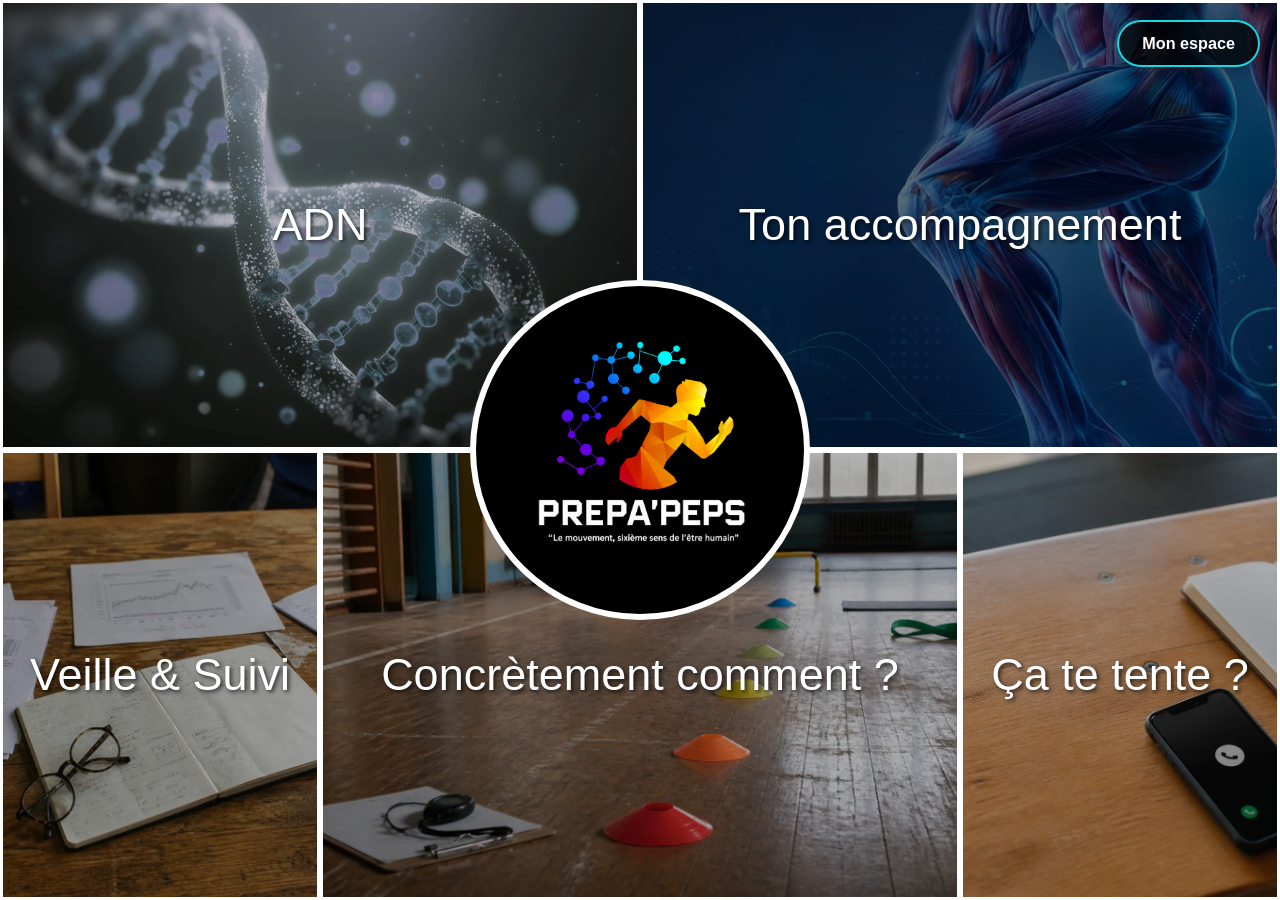
==== commit c441351f: "Replace PNG images with WEBP format for improved performance and update image paths in HTML and CSS " ====
--- a/index.html
+++ b/index.html
@@ -30,13 +30,13 @@
         <div class="row-top">
             <!-- Lien ADN -->
             <a href="pages/adn.html" class="link">
-                <img class="link-img" src="assets/images/image-background-adn.jpg" alt="Page ADN">
+                <img class="link-img" src="assets/images/image-background-adn.webp" alt="Page ADN">
                 <span class="link-text">ADN</span>
             </a>
 
             <!-- Lien Accompagnement -->
             <a href="pages/accompagnement.html" class="link">
-                <img class="link-img" src="assets/images/accompagnements.png" alt="Page Ton accompagnement">
+                <img class="link-img" src="assets/images/accompagnements.webp" alt="Page Ton accompagnement">
                 <span class="link-text">Ton accompagnement</span>
             </a>
         </div>
@@ -53,19 +53,19 @@
         <div class="row-bottom">
             <!--Lien Veille-->
             <a href="pages/veille.html" class="link img-bottom">
-                <img class="link-img" src="assets/images/veille-suivi-naturelle.png" alt="Suivi scientifique et technologique d'un sportif">
+                <img class="link-img" src="assets/images/veille-suivi-naturelle.webp" alt="Suivi scientifique et technologique d'un sportif">
                 <span class="link-text">Veille &amp; Suivi</span>
             </a>
 
             <!-- Lien Concrètement -->
             <a href="pages/comment-ca-marche.html" class="link img-bottom">
-                <img class="link-img" src="assets/images/deroulement-prestation-naturelle.png" alt="Déroulement d'un accompagnement sportif personnalisé">
+                <img class="link-img" src="assets/images/deroulement-prestation-naturelle.webp" alt="Déroulement d'un accompagnement sportif personnalisé">
                 <span class="link-text">Concrètement comment ?</span>
             </a>
 
             <!-- Lien Contact -->
             <a href="pages/contact.html" class="link img-bottom">
-                <img class="link-img" src="assets/images/contact-naturelle.png" alt="Premier échange entre un coach et une sportive">
+                <img class="link-img" src="assets/images/contact-naturelle.webp" alt="Premier échange entre un coach et une sportive">
                 <span class="link-text">Ça te tente ?</span>
             </a>
         </div>
--- a/assets/css/styles.css
+++ b/assets/css/styles.css
@@ -338,23 +338,23 @@
 }
 
 .url-adn{
-    background-image: url("../images/image-background-adn.jpg");
+    background-image: url("../images/image-background-adn.webp");
 }
 
 .url-veille{
-    background-image: linear-gradient(rgba(0, 0, 0, 0.32), rgba(0, 0, 0, 0.32)), url("../images/veille-suivi-naturelle.png");
+    background-image: linear-gradient(rgba(0, 0, 0, 0.32), rgba(0, 0, 0, 0.32)), url("../images/veille-suivi-naturelle.webp");
 }
 
 .url-how{
-    background-image: linear-gradient(rgba(0, 0, 0, 0.32), rgba(0, 0, 0, 0.32)), url("../images/deroulement-prestation-naturelle.png");
+    background-image: linear-gradient(rgba(0, 0, 0, 0.32), rgba(0, 0, 0, 0.32)), url("../images/deroulement-prestation-naturelle.webp");
 }
 
 .url-accompagnement{
-    background-image: url("../images/accompagnements.png");
+    background-image: url("../images/accompagnements.webp");
 }
 
 .url-contact{
-    background-image: linear-gradient(rgba(0, 0, 0, 0.32), rgba(0, 0, 0, 0.32)), url("../images/contact-naturelle.png");
+    background-image: linear-gradient(rgba(0, 0, 0, 0.32), rgba(0, 0, 0, 0.32)), url("../images/contact-naturelle.webp");
 }
 
 .header-logo{
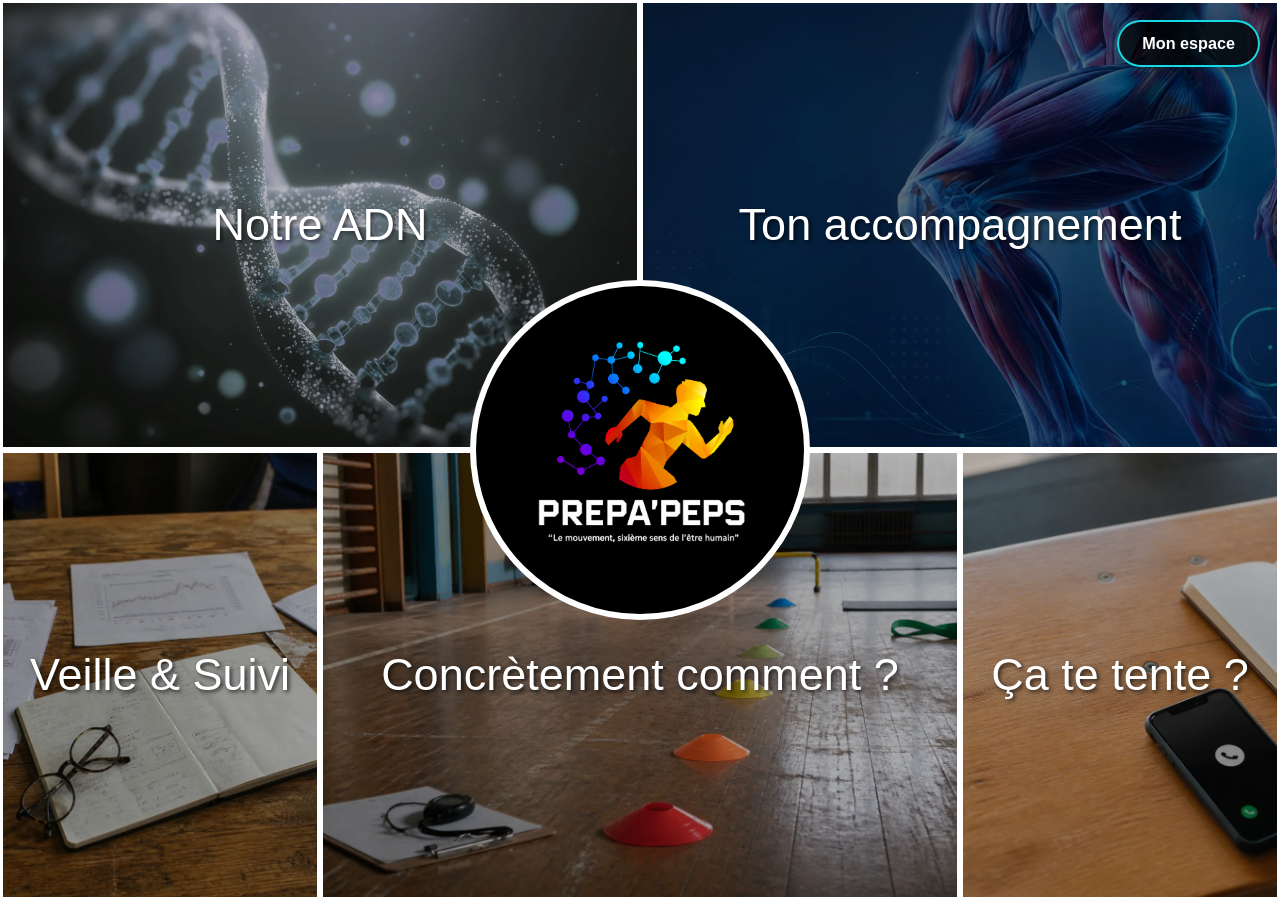
==== commit 751898d8: "Update "Mon espace" links for improved accessibility and consistency across multiple pages" ====
--- a/index.html
+++ b/index.html
@@ -25,13 +25,13 @@
 <body>
     <h1 class="sr-only">PREPA’PEPS - Le mouvement, sixième sens de l’être humain</h1>
     <main class="main-container-index">
-        <a class="btn home-space" href="#" aria-disabled="true" title="Lien bientôt disponible">Mon espace</a>
+        <a class="btn home-space" href="https://app.prepapeps.com/">Mon espace</a>
         <!-- Première ligne links -->
         <div class="row-top">
             <!-- Lien ADN -->
             <a href="pages/adn.html" class="link">
                 <img class="link-img" src="assets/images/image-background-adn.webp" alt="Page ADN">
-                <span class="link-text">ADN</span>
+                <span class="link-text">Notre ADN</span>
             </a>
 
             <!-- Lien Accompagnement -->
--- a/assets/css/styles.css
+++ b/assets/css/styles.css
@@ -102,15 +102,20 @@
 /* ============ Hamburger Menu ============*/
 /* ========================================*/
 .hamburger {
-    background: transparent;
-    border: 0;
+    position: relative;
+    background: rgba(0, 0, 0, 0.45);
+    border: 1px solid rgba(255, 255, 255, 0.3);
+    border-radius: 50%;
     display: none;
     flex-direction: column;
-    justify-content: space-around;
-    width: 30px;
-    height: 25px;
+    justify-content: center;
+    align-items: center;
+    gap: 5px;
+    width: 46px;
+    height: 46px;
     cursor: pointer;
-    padding: 0;
+    padding: 11px;
+    transition: background-color 0.2s ease, border-color 0.2s ease;
 }
 
 .hamburger:focus-visible,
@@ -121,10 +126,30 @@
 }
 
 .hamburger span {
-    height: 3px;
-    width: 100%;
+    height: 2px;
+    width: 22px;
     background-color: #ffffff;
-    border-radius: 5px;
+    border-radius: 999px;
+    transform-origin: center;
+    transition: transform 0.25s ease, opacity 0.2s ease;
+}
+
+.hamburger:hover,
+.hamburger[aria-expanded="true"] {
+    background: rgba(0, 0, 0, 0.72);
+    border-color: #16d9e3;
+}
+
+.hamburger[aria-expanded="true"] span:nth-child(1) {
+    transform: translateY(7px) rotate(45deg);
+}
+
+.hamburger[aria-expanded="true"] span:nth-child(2) {
+    opacity: 0;
+}
+
+.hamburger[aria-expanded="true"] span:nth-child(3) {
+    transform: translateY(-7px) rotate(-45deg);
 }
 
 /* Styles pour le menu nav */
@@ -156,7 +181,7 @@
 }
 
 
-@media (max-width: 768px) {
+@media (max-width: 1100px) {
     .test{
         width: 100%;
         display: flex;
@@ -173,32 +198,74 @@
     }
 
     .header-nav.active {
+        display: block;
+        position: absolute;
+        top: calc(100% + 10px);
+        right: 20px;
+        left: 20px;
+        width: auto;
+        max-height: calc(100vh - 110px);
+        overflow-y: auto;
+        padding: 12px;
+        border: 1px solid rgba(255, 255, 255, 0.16);
+        border-radius: 18px;
+        background: rgba(13, 18, 16, 0.96);
+        box-shadow: 0 18px 45px rgba(0, 0, 0, 0.38);
+        backdrop-filter: blur(14px);
+        z-index: 20;
+    }
+
+    .header-nav.active ul {
         display: flex;
         flex-direction: column;
-        position: absolute;
-        left: 0;
-        top: 100%;
-        width: 100%;
-        background: rgba(0, 0, 0, 0.9);
-        z-index: 10;
-    }
-
-    .header-nav.active ul {
-        flex-direction: column;
-        padding: 10px 0;
+        align-items: stretch;
+        gap: 4px;
+        padding: 0;
     }
 
     .header-nav.active ul li {
-        padding: 10px 0; /* Padding des items */
-        text-align: center; /* Centré */
+        padding: 0;
+        text-align: left;
+    }
+
+    .header-nav.active ul li a {
+        display: flex;
+        align-items: center;
+        min-height: 48px;
+        padding: 12px 15px;
+        border-radius: 11px;
+        color: #ffffff;
+        font-size: 1rem;
+        font-weight: 600;
+        transition: background-color 0.2s ease, color 0.2s ease;
+    }
+
+    .header-nav.active ul li a:hover,
+    .header-nav.active ul li a:focus-visible {
+        background: rgba(255, 255, 255, 0.1);
+    }
+
+    .header-nav.active ul li a[aria-current="page"] {
+        background: linear-gradient(120deg, rgba(106, 0, 244, 0.55), rgba(22, 217, 227, 0.35));
+        box-shadow: inset 3px 0 0 #16d9e3;
     }
 
     .header-btn {
-        display: none; /* Masqué sur mobile par défaut */
+        display: none;
     }
 
     .header-nav.active .nav-app-link {
         display: block;
+        margin-top: 8px;
+        padding-top: 8px;
+        border-top: 1px solid rgba(255, 255, 255, 0.14);
+    }
+
+    .header-nav.active .nav-app-link a {
+        justify-content: center;
+        border: 1px solid #16d9e3;
+        background: rgba(22, 217, 227, 0.08);
+        color: #ffffff;
     }
 }
 
@@ -367,25 +434,11 @@
     object-fit: contain;
 }
 
-.header-nav ul{
-    display: flex;
-}
-
-.header-nav ul li {
-    padding: 0 20px;
-}
-
 .header-nav ul li a {
     text-decoration: none;
     color: #ffffff;
     font-size: 1.2em;
 }
-
-/*
-.header-nav ul li a:hover {
-    color: #d47a1c;
-}
-*/
 
 .hero{
     display: flex;
@@ -428,13 +481,11 @@
     margin-top: 0;
 }
 
-.container-short .container-titre h1,
-.container-short .container-titre h2 {
+.container-short .container-titre h1 {
     margin: 0;
 }
 
-.container-titre h1,
-.container-titre h2{
+.container-titre h1 {
     text-align: center;
     font-size: clamp(2rem, 8vw, 3em);
     font-weight: bold;
@@ -446,14 +497,6 @@
     margin-top: 20px;
 }
 
-.container-adn{
-    text-align: center;
-}
-
-.container-adn p + p {
-    margin-top: 1rem;
-}
-
 .container p {
     font-size: 1.2em;
     line-height: 1.2;
@@ -480,56 +523,38 @@
 }
 
 .card {
+    display: flex;
     width: 100%;
     max-width: 550px;
+    min-height: 135px;
     border: none;
     border-radius: 10px;
     box-shadow: 0 4px 15px rgba(0, 0, 0, 0.2);
-    margin-top: 20px;
-    margin-bottom: 25px;
+    margin: 10px 0;
+    overflow: hidden;
 }
 
 .card-header {
+    display: flex;
+    width: 100%;
+    align-items: center;
+    justify-content: center;
     text-align: center;
-    border-top-left-radius: 10px;
-    border-top-right-radius: 10px;
+    border-radius: 10px;
     color: #ffffff;
     font-size: 1.5em;
-    background: linear-gradient(10deg, #6a00f4, #16d9e3);
+    background: linear-gradient(120deg, #6a00f4, #16aeba);
     padding: 15px 10px;
 }
 
 .card-header h2 {
+    max-width: 24ch;
     font-size: 1em;
-}
-
-.card-content {
-    padding: 10px;
-}
-
-.card-list {
-    list-style-type: none;
-    padding: 0;
-    margin: 0;
-}
-
-.card-list li {
-    background-color: #f9f9f9;
-    border: 1px solid #ddd;
-    border-radius: 5px;
-    padding: 10px;
-    margin-bottom: 10px;
-    transition: background-color 0.3s;
-}
-
-.card-list li:hover {
-    background-color: #e0e0e0;
-}
-
-.hover-text {
-    display: block;
-    padding: 5px;
-    z-index: 1;
+    line-height: 1.25;
+}
+
+.card:nth-child(2n) .card-header {
+    background: linear-gradient(120deg, #8256ed, #168bd7);
 }
 
 /* ========================================*/
@@ -537,70 +562,14 @@
 /* ========================================*/
 
 /* ========================================*/
-/* =============== PAGE how ===============*/
-/* ========================================*/
-.container-box{
-    position: relative;
-    min-height: 1000px;
-}
-
-.line{
-    height: 1000px;
-    width: 8px;
-    margin: 0 auto;
-    background: linear-gradient(10deg, #6a00f4, #16d9e3);
-    border-radius: 20px;
-}
-
-.rond{
-    position: absolute;
-    width: 50px;
-    height: 50px;
-    border-radius: 50%;
-    background: linear-gradient(10deg, #6a00f4, #16d9e3);
-    left: 50%;
-    transform: translate(-50%);
-}
-
-.box{
-    position: absolute;
-    left: 50%;
-    transform: translate(-50%);
-    width: 400px;
-    height: auto;
-    padding: 20px;
-    border-radius: 3px;
-    box-shadow: 0 10px 15px rgba(0,0,0,0.5);
-}
-
-.r1{top: 60px;}
-.r2{top: 260px;}
-.r3{top: 440px;}
-.r4{top: 600px;}
-.r5{top: 700px;}
-.r6{top: 820px;}
-
-.b1{top: 60px; left: calc(50% - 270px)}
-.b2{top: 260px; left: calc(50% + 270px)}
-.b3{top: 440px; left: calc(50% - 270px)}
-.b4{top: 600px; left: calc(50% + 270px)}
-.b5{top: 700px; left: calc(50% - 270px)}
-.b6{top: 820px; left: calc(50% + 270px)}
-
-
-/* ========================================*/
-/* ============= FIN PAGE how =============*/
-/* ========================================*/
-
-/* ========================================*/
 /* ======== CONTENUS ÉDITORIAUX ===========*/
 /* ========================================*/
 
-.page-intro {
+.container .page-intro {
     max-width: 680px;
     margin: -15px auto 35px;
     color: #4d5551;
-    line-height: 1.6 !important;
+    line-height: 1.6;
     text-align: center;
 }
 
@@ -695,31 +664,6 @@
     color: #6a00f4 !important;
     font-size: 0.9rem !important;
     font-weight: 700;
-}
-
-.container-cards .card {
-    display: flex;
-    min-height: 135px;
-    margin: 10px 0;
-    overflow: hidden;
-}
-
-.container-cards .card-header {
-    display: flex;
-    width: 100%;
-    align-items: center;
-    justify-content: center;
-    border-radius: 10px;
-    background: linear-gradient(120deg, #6a00f4, #16aeba);
-}
-
-.container-cards .card:nth-child(2n) .card-header {
-    background: linear-gradient(120deg, #8256ed, #168bd7);
-}
-
-.container-cards .card-header h2 {
-    max-width: 24ch;
-    line-height: 1.25;
 }
 
 .card-solo {
@@ -1075,15 +1019,6 @@
         font-size: 2.5em;
     }
 
-    .contact-container {
-        flex-direction: column;
-        padding: 20px;
-    }
-
-    .contact-box {
-        width: 90%;
-    }
-
     .logo-center > img {
         width: 150px;
         height: 150px;
@@ -1092,10 +1027,6 @@
     .logo-center {
         width: 220px;
         height: 220px;
-    }
-
-    .box{
-        width: 40%;
     }
 
 }
@@ -1151,18 +1082,10 @@
         grid-template-columns: 1fr;
     }
 
-    .container-titre h2 {
-        font-size: 2.5em;
-    }
-
     .card-header {
         font-size: 1.3em;
     }
 
-    .card-list li {
-        font-size: 1em;
-    }
-
     .link-text{
         font-size: 1.5em;
     }
@@ -1181,15 +1104,6 @@
 
     .hero-text p {
         font-size: 2em;
-    }
-
-    .contact-container {
-        flex-direction: column;
-        padding: 20px;
-    }
-
-    .contact-box {
-        width: 90%;
     }
 
 }
@@ -1218,10 +1132,6 @@
 
     .link::after {
         inset: 2px;
-    }
-
-    .container-titre h2 {
-        font-size: 2em;
     }
 
     .logo-center{
@@ -1265,10 +1175,6 @@
         grid-template-columns: 1fr;
     }
 
-    .card-list li {
-        font-size: 0.9em;
-    }
-
     .hero-brand {
         font-size: 2em;
     }
@@ -1298,65 +1204,7 @@
         font-size: 0.9em;
     }
 
-    .contact-container {
-        padding: 10px;
-    }
-
-    .contact-box {
-        width: 100%;
-        padding: 15px;
-    }
-
-}
-
-@media (max-width: 900px) {
-    .container-box {
-        display: grid;
-        gap: 22px;
-        min-height: auto;
-        padding-left: 42px;
-    }
-
-    .line {
-        position: absolute;
-        top: 0;
-        bottom: 0;
-        left: 15px;
-        width: 6px;
-        height: auto;
-        margin: 0;
-    }
-
-    .rond {
-        display: none;
-    }
-
-    .box {
-        position: relative;
-        top: auto;
-        left: auto;
-        width: 100%;
-        transform: none;
-        background-color: #ffffff;
-    }
-
-    .box::before {
-        content: "";
-        position: absolute;
-        top: 22px;
-        left: -38px;
-        width: 26px;
-        height: 26px;
-        border-radius: 50%;
-        background: linear-gradient(10deg, #6a00f4, #16d9e3);
-    }
-}
-
-/*@media (min-width: 1440px) {
-    .background-img{
-        height: 65vh;
-    }
-}*/
+}
 
 
 
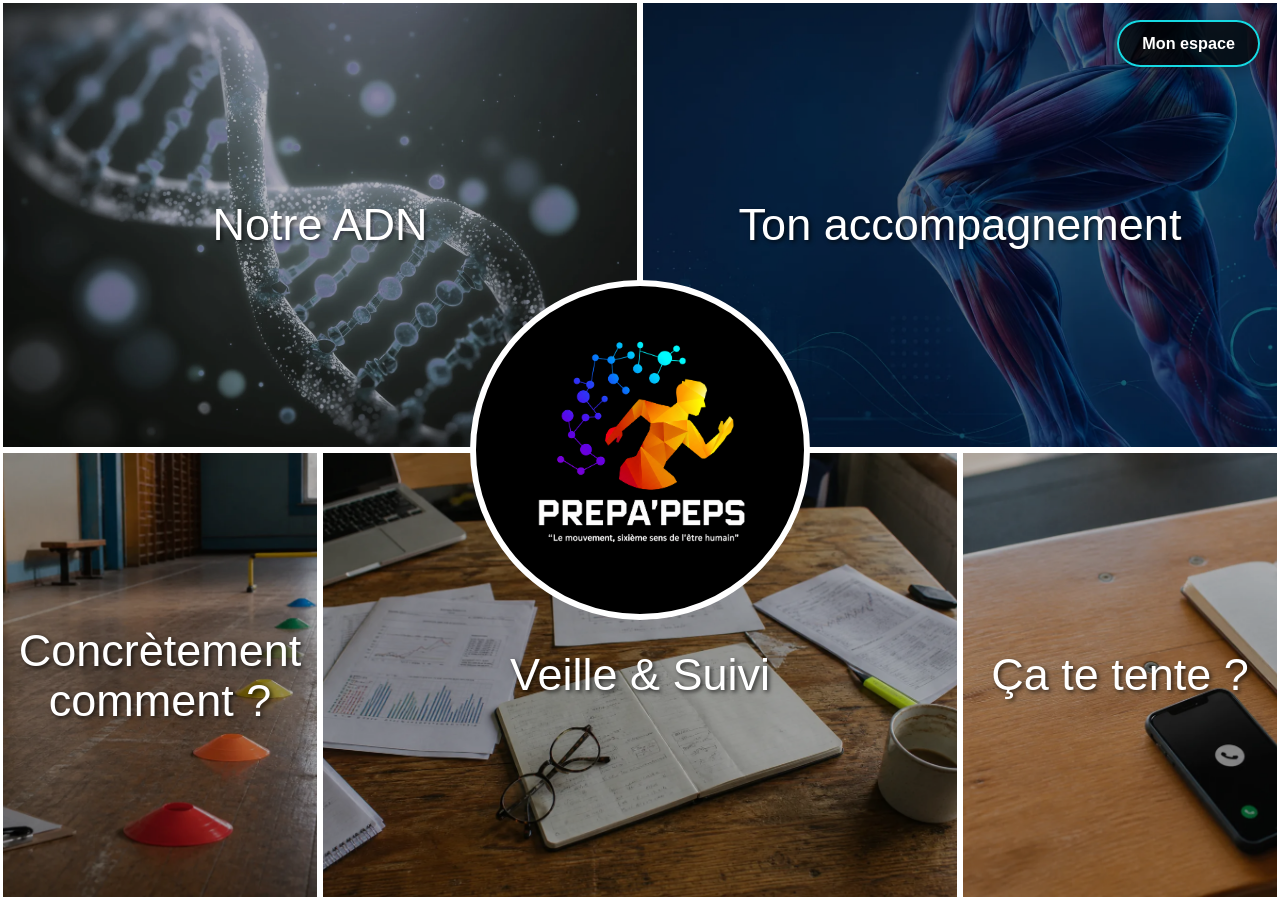
==== commit 2b4f3993: "Mise à jour du site et ajout des nouvelles images" ====
--- a/index.html
+++ b/index.html
@@ -51,16 +51,16 @@
 
         <!-- Deuxième ligne links -->
         <div class="row-bottom">
+            <!-- Lien Concrètement -->
+            <a href="pages/comment-ca-marche.html" class="link img-bottom">
+                <img class="link-img" src="assets/images/deroulement-prestation-naturelle.webp" alt="Déroulement d'un accompagnement sportif personnalisé">
+                <span class="link-text">Concrètement comment ?</span>
+            </a>
+
             <!--Lien Veille-->
             <a href="pages/veille.html" class="link img-bottom">
                 <img class="link-img" src="assets/images/veille-suivi-naturelle.webp" alt="Suivi scientifique et technologique d'un sportif">
                 <span class="link-text">Veille &amp; Suivi</span>
-            </a>
-
-            <!-- Lien Concrètement -->
-            <a href="pages/comment-ca-marche.html" class="link img-bottom">
-                <img class="link-img" src="assets/images/deroulement-prestation-naturelle.webp" alt="Déroulement d'un accompagnement sportif personnalisé">
-                <span class="link-text">Concrètement comment ?</span>
             </a>
 
             <!-- Lien Contact -->
--- a/assets/css/styles.css
+++ b/assets/css/styles.css
@@ -168,7 +168,8 @@
     box-shadow: inset 0 0 0 2px #16d9e3, 0 4px 15px rgba(0, 0, 0, 0.2);
 }
 
-.header-nav .nav-app-link {
+.header-nav .nav-app-link,
+.header-nav .nav-contact-link {
     display: none;
 }
 
@@ -267,6 +268,16 @@
         background: rgba(22, 217, 227, 0.08);
         color: #ffffff;
     }
+
+    .header-nav.active .nav-contact-link {
+        display: block;
+    }
+
+    .header-nav.active .nav-contact-link a {
+        justify-content: center;
+        background: linear-gradient(120deg, #6a00f4, #16b9c3);
+        color: #ffffff;
+    }
 }
 
 /* ========================================*/
@@ -511,50 +522,135 @@
 /* ========================================*/
 /* =============== PAGE ACC ===============*/
 /* ========================================*/
-.container-cards {
+.accompaniment-grid {
     display: grid;
     max-width: 1200px;
     margin: 0 auto;
     grid-template-columns: repeat(2, 1fr);
     gap: 20px;
     align-items: start;
-    justify-content: center;
-    justify-items: center;
-}
-
-.card {
+}
+
+.accompaniment-card {
+    width: 100%;
+    border: 1px solid #e0e3e5;
+    border-radius: 16px;
+    background: #ffffff;
+    box-shadow: 0 5px 18px rgba(20, 25, 40, 0.08);
+    overflow: hidden;
+}
+
+.accompaniment-card-solo {
+    grid-column: 1 / -1;
+    width: calc(50% - 10px);
+    justify-self: center;
+}
+
+.accompaniment-toggle {
+    position: relative;
     display: flex;
     width: 100%;
-    max-width: 550px;
     min-height: 135px;
-    border: none;
-    border-radius: 10px;
-    box-shadow: 0 4px 15px rgba(0, 0, 0, 0.2);
-    margin: 10px 0;
-    overflow: hidden;
-}
-
-.card-header {
-    display: flex;
-    width: 100%;
     align-items: center;
     justify-content: center;
+    padding: 28px 58px 28px 26px;
+    border: 0;
+    background: linear-gradient(120deg, #6a00f4, #16aeba);
+    color: #ffffff;
+    font: inherit;
+    font-size: 1.35rem;
+    font-weight: 700;
+    line-height: 1.25;
     text-align: center;
-    border-radius: 10px;
-    color: #ffffff;
-    font-size: 1.5em;
-    background: linear-gradient(120deg, #6a00f4, #16aeba);
-    padding: 15px 10px;
-}
-
-.card-header h2 {
+    cursor: pointer;
+}
+
+.accompaniment-toggle > span:first-child {
     max-width: 24ch;
-    font-size: 1em;
-    line-height: 1.25;
-}
-
-.card:nth-child(2n) .card-header {
+}
+
+.accompaniment-card:nth-child(even) .accompaniment-toggle {
     background: linear-gradient(120deg, #8256ed, #168bd7);
+}
+
+.accompaniment-card:nth-child(3n) .accompaniment-toggle {
+    background: linear-gradient(120deg, #a25ce0, #596fec);
+}
+
+.accompaniment-toggle:hover {
+    filter: brightness(1.06);
+}
+
+.accompaniment-toggle:focus-visible {
+    outline: 3px solid #16d9e3;
+    outline-offset: -4px;
+}
+
+.accompaniment-chevron {
+    position: absolute;
+    top: 16px;
+    right: 16px;
+    width: 28px;
+    height: 28px;
+    border-radius: 50%;
+    background: rgba(255, 255, 255, 0.2);
+}
+
+.accompaniment-chevron::before {
+    content: "";
+    position: absolute;
+    top: 8px;
+    left: 9px;
+    width: 8px;
+    height: 8px;
+    border-right: 2px solid #ffffff;
+    border-bottom: 2px solid #ffffff;
+    transform: rotate(45deg);
+    transition: transform 0.2s ease;
+}
+
+.accompaniment-toggle[aria-expanded="true"] .accompaniment-chevron::before {
+    top: 11px;
+    transform: rotate(225deg);
+}
+
+.accompaniment-panel {
+    padding: 21px 25px 24px;
+    border-top: 1px solid #e8eaeb;
+}
+
+.accompaniment-panel[hidden] {
+    display: none;
+}
+
+.accompaniment-panel p {
+    margin: 0;
+    color: #525b57;
+    font-size: 1rem;
+    line-height: 1.65;
+}
+
+@media (max-width: 768px) {
+    .accompaniment-grid {
+        grid-template-columns: 1fr;
+    }
+
+    .accompaniment-card-solo {
+        grid-column: auto;
+        width: 100%;
+    }
+}
+
+@media (max-width: 480px) {
+    .accompaniment-toggle {
+        min-height: 112px;
+        padding: 22px 52px 22px 20px;
+        font-size: 1.15rem;
+    }
+
+    .accompaniment-panel {
+        padding: 19px 20px 22px;
+    }
 }
 
 /* ========================================*/
@@ -664,11 +760,6 @@
     color: #6a00f4 !important;
     font-size: 0.9rem !important;
     font-weight: 700;
-}
-
-.card-solo {
-    grid-column: 1 / -1;
-    width: calc(50% - 10px);
 }
 
 .tools-section {
@@ -810,13 +901,6 @@
     background: #f8f9fa;
 }
 
-@media (max-width: 768px) {
-    .card-solo {
-        grid-column: auto;
-        width: 100%;
-    }
-}
-
 @media (max-width: 480px) {
     .step-toggle {
         grid-template-columns: auto 1fr auto;
@@ -829,6 +913,259 @@
     }
 }
 
+
+/* ========================================*/
+/* =========== PAGE VEILLE & SUIVI =========*/
+/* ========================================*/
+
+.veille-page {
+    max-width: 1040px;
+    padding-bottom: 65px;
+}
+
+.container .veille-intro {
+    max-width: 780px;
+}
+
+.veille-spectrum {
+    max-width: 880px;
+    margin: 0 auto 18px;
+    padding: 23px 28px;
+    border: 1px solid #e0e3e5;
+    border-radius: 16px;
+    background: #ffffff;
+    box-shadow: 0 5px 18px rgba(25, 28, 36, 0.06);
+}
+
+.veille-spectrum-labels {
+    display: flex;
+    justify-content: space-between;
+    margin-bottom: 10px;
+    color: #168bd7;
+    font-weight: 700;
+}
+
+.veille-spectrum-labels span:last-child {
+    color: #8256ed;
+}
+
+.veille-spectrum-bar {
+    height: 8px;
+    margin-bottom: 14px;
+    border-radius: 999px;
+    background: linear-gradient(90deg, #16d9e3, #168bd7, #6a00f4, #a25ce0);
+}
+
+.veille-spectrum p,
+.veille-calendar-note p {
+    margin: 0;
+    color: #4d5551;
+    line-height: 1.65;
+    text-align: center;
+}
+
+.veille-calendar-note {
+    max-width: 880px;
+    margin: 0 auto 55px;
+    padding: 22px 28px;
+    border-radius: 14px;
+    background: #f2f4f6;
+}
+
+.veille-calendar-note strong {
+    color: #303633;
+}
+
+.veille-section {
+    max-width: 880px;
+    margin: 0 auto 60px;
+}
+
+.veille-section:last-child {
+    margin-bottom: 0;
+}
+
+.veille-eyebrow {
+    margin: 0 0 7px;
+    color: #8256ed;
+    font-size: 0.75rem !important;
+    font-weight: 700;
+    letter-spacing: 0.1em;
+    text-align: center;
+    text-transform: uppercase;
+}
+
+.veille-eyebrow-app {
+    color: #168bd7;
+}
+
+.veille-section > h2 {
+    margin: 0 0 12px;
+    color: #303633;
+    font-size: clamp(1.65rem, 4vw, 2.15rem);
+    text-align: center;
+}
+
+.veille-section-intro {
+    max-width: 680px;
+    margin: 0 auto 30px;
+    color: #59615d;
+    line-height: 1.6 !important;
+    text-align: center;
+}
+
+.veille-pillars,
+.veille-features {
+    display: grid;
+    grid-template-columns: repeat(2, minmax(0, 1fr));
+    gap: 18px;
+}
+
+.veille-pillar {
+    padding: 25px;
+    border: 1px solid #e0e3e5;
+    border-left: 4px solid #16b9c3;
+    border-radius: 14px;
+    background: linear-gradient(135deg, #edfcfd, #ffffff 65%);
+}
+
+.veille-pillar-science {
+    border-left-color: #8256ed;
+    background: linear-gradient(135deg, #f5f0ff, #ffffff 65%);
+}
+
+.veille-icon {
+    display: inline-flex;
+    width: 40px;
+    height: 40px;
+    align-items: center;
+    justify-content: center;
+    margin-bottom: 14px;
+    border-radius: 11px;
+    background: #dff8f9;
+    color: #087e87;
+    font-size: 1.35rem;
+    font-weight: 700;
+}
+
+.veille-pillar-science .veille-icon {
+    background: #eee4fb;
+    color: #6a00f4;
+}
+
+.veille-pillar h3,
+.veille-features h3 {
+    margin: 0 0 8px;
+    color: #303633;
+    font-size: 1.15rem;
+}
+
+.veille-pillar p,
+.veille-features p {
+    margin: 0;
+    color: #59615d;
+    font-size: 1rem;
+    line-height: 1.6;
+}
+
+.veille-dashboard {
+    margin: 0 0 20px;
+    overflow: hidden;
+    border: 1px solid #dfe3e5;
+    border-radius: 16px;
+    background: #ffffff;
+    box-shadow: 0 7px 24px rgba(20, 25, 40, 0.1);
+}
+
+.veille-dashboard img {
+    display: block;
+    width: 100%;
+    height: auto;
+}
+
+.veille-dashboard figcaption {
+    display: grid;
+    gap: 5px;
+    padding: 18px 21px;
+    border-left: 4px solid #6a00f4;
+}
+
+.veille-dashboard figcaption strong {
+    color: #303633;
+    font-size: 1.1rem;
+}
+
+.veille-dashboard figcaption span {
+    color: #59615d;
+    line-height: 1.5;
+}
+
+.veille-features article {
+    border: 1px solid #e0e3e5;
+    border-radius: 13px;
+    background: #f8f9fa;
+    overflow: hidden;
+    box-shadow: 0 4px 16px rgba(20, 25, 40, 0.06);
+}
+
+.veille-features article > img {
+    display: block;
+    width: 100%;
+    height: clamp(190px, 23vw, 245px);
+    object-fit: contain;
+    background: #10182c;
+    border-bottom: 1px solid #dfe3e5;
+}
+
+.veille-features article > div {
+    padding: 20px;
+}
+
+.veille-features article:nth-child(3n + 1) {
+    border-top: 3px solid #16b9c3;
+}
+
+.veille-features article:nth-child(3n + 2) {
+    border-top: 3px solid #168bd7;
+}
+
+.veille-features article:nth-child(3n) {
+    border-top: 3px solid #8256ed;
+}
+
+.veille-gallery-note {
+    margin: 18px 0 0;
+    color: #747c78;
+    font-size: 0.85rem !important;
+    text-align: center;
+}
+
+@media (max-width: 700px) {
+    .veille-pillars,
+    .veille-features {
+        grid-template-columns: 1fr;
+    }
+
+    .veille-calendar-note {
+        margin-bottom: 45px;
+    }
+}
+
+@media (max-width: 480px) {
+    .veille-spectrum,
+    .veille-calendar-note,
+    .veille-pillar {
+        padding: 19px;
+    }
+
+    .veille-features article > div {
+        padding: 19px;
+    }
+
+    .veille-spectrum-labels {
+        font-size: 0.9rem;
+    }
+}
 
 /* ========================================*/
 /* ============= PAGE CONTACT =============*/
@@ -1078,14 +1415,6 @@
         min-height: 330px;
     }
 
-    .container-cards {
-        grid-template-columns: 1fr;
-    }
-
-    .card-header {
-        font-size: 1.3em;
-    }
-
     .link-text{
         font-size: 1.5em;
     }
@@ -1167,14 +1496,6 @@
         font-size: 1.3em;
     }
 
-    .card-header {
-        font-size: 1.2em;
-    }
-
-    .container-cards {
-        grid-template-columns: 1fr;
-    }
-
     .hero-brand {
         font-size: 2em;
     }
